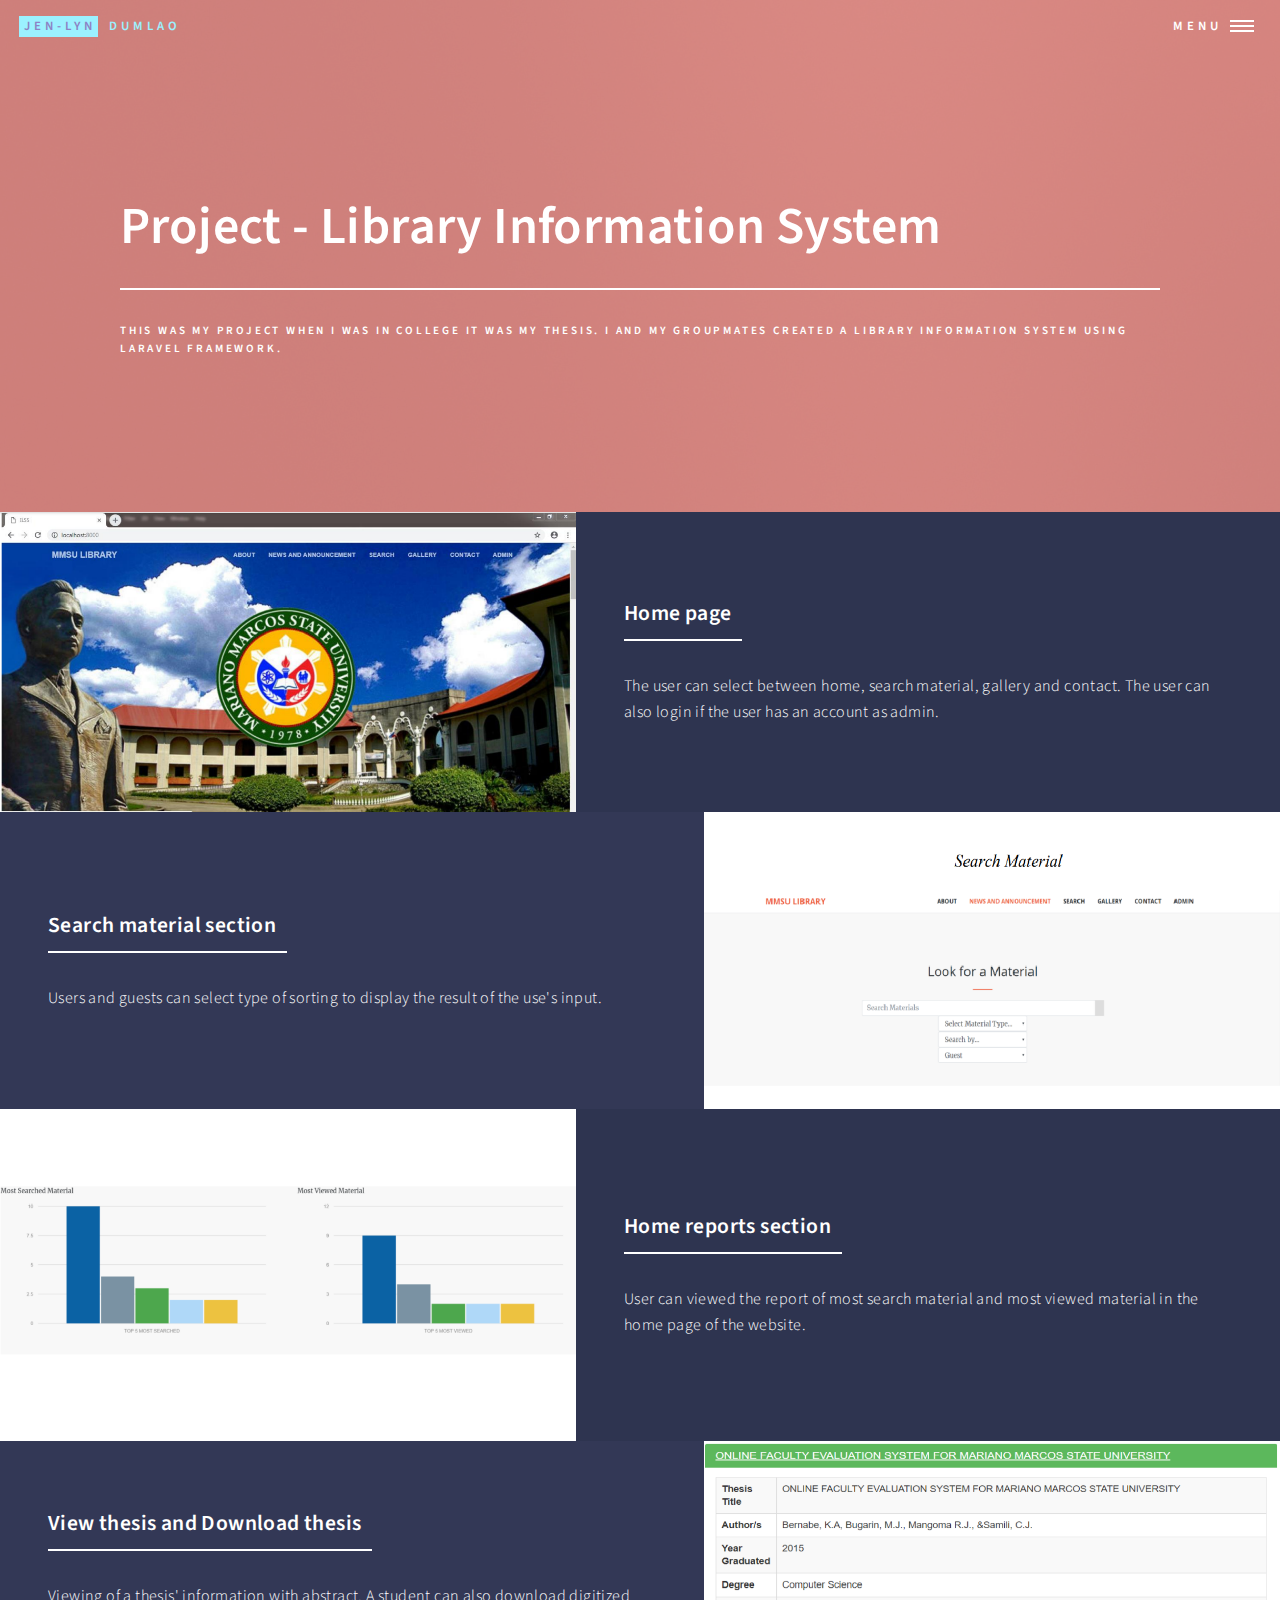
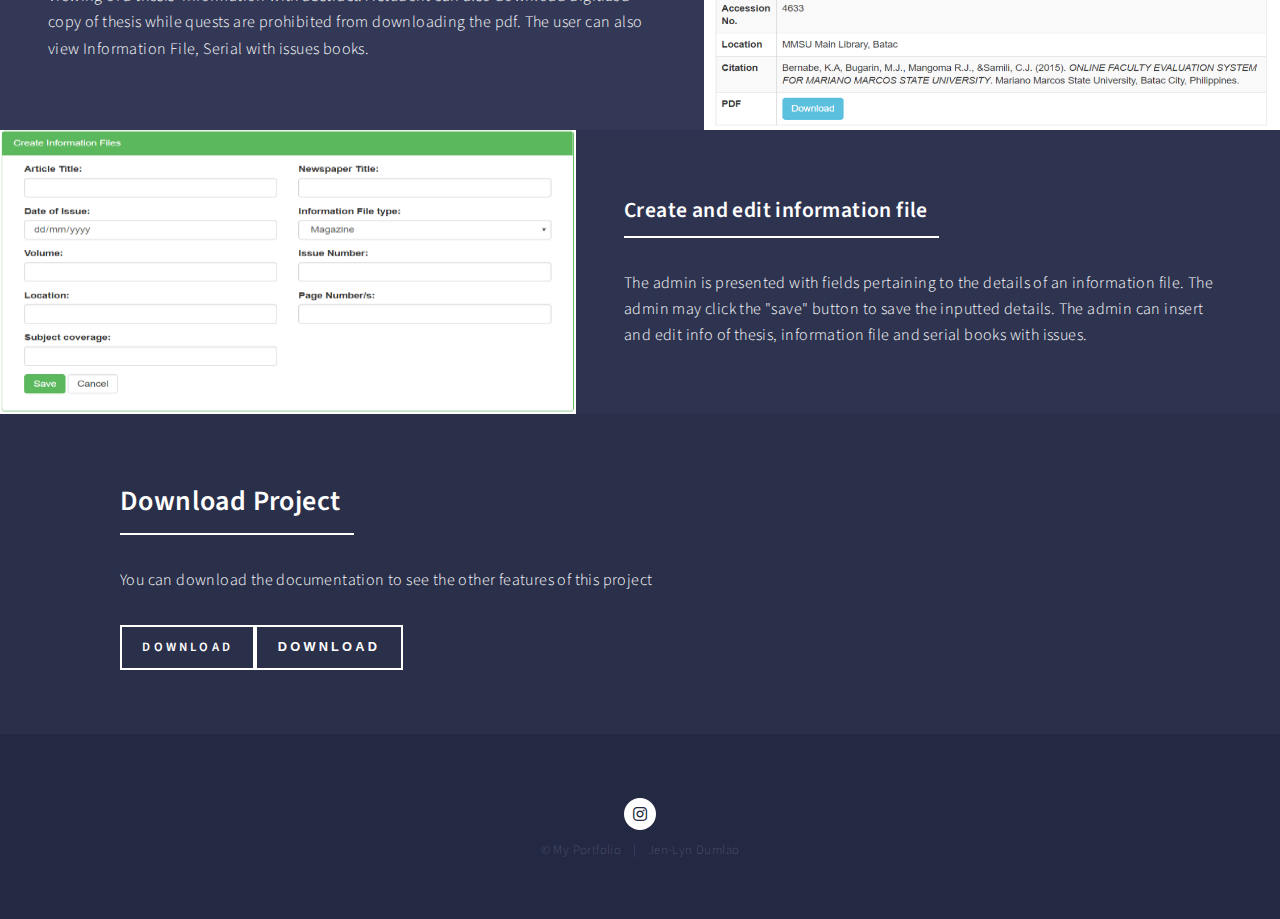
==== projects.html @ 21113338 "Add files via upload" ====
<!DOCTYPE HTML>
<!--
	Forty by HTML5 UP
	html5up.net | @ajlkn
	Free for personal and commercial use under the CCA 3.0 license (html5up.net/license)
-->
<html>
	<head>
		<title>PROJECTS</title>
		<meta charset="utf-8" />
		<meta name="viewport" content="width=device-width, initial-scale=1, user-scalable=no" />
		<link rel="stylesheet" href="assets/css/main.css" />
		<noscript><link rel="stylesheet" href="assets/css/noscript.css" /></noscript>
	</head>
	<body class="is-preload">

		<!-- Wrapper -->
			<div id="wrapper">

				<!-- Header -->
				<!-- Note: The "styleN" class below should match that of the banner element. -->
					<header id="header" class="alt style2">
						<a href="index.html" class="logo"><strong>JEN-LYN</strong> <span>DUMLAO</span></a>
						<nav>
							<a href="#menu">Menu</a>
						</nav>
					</header>

				<!-- Menu -->
				<nav id="menu">
					<ul class="links">
						<li><a href="index.html">Home</a></li>
						<li><a href="projects.html">Projects</a></li>
						<li><a href="graphic.html">Graphic Designs</a></li>
					</ul>
				</nav>

				<!-- Banner -->
				<!-- Note: The "styleN" class below should match that of the header element. -->
					<section id="banner" class="style3">
						<div class="inner">
							<span class="image">
								<img src="images/pic07.jpg" alt="" />
							</span>
							<header class="major">
								<h1>Project - Library Information System</h1>
							</header>
							<div class="content">
								<p>This was my project when I was in college it was my thesis. I and my groupmates created a Library Information system using Laravel Framework.</p>
							</div>
						</div>
					</section>

				<!-- Main -->
					<div id="main">
						<!-- Two -->
							<section id="two" class="spotlights">
								<section>
									<a href="" class="image">
										<img src="images/Screenshot_146.png" alt="" data-position="center center" />
									</a>
									<div class="content">
										<div class="inner">
											<header class="major">
												<h3>Home page</h3>
											</header>
											<p>The user can select between home, search material, gallery and contact. The user can also login if the user has an account as admin.</p>
										</div>
									</div>
								</section>
								<section>
									<a href="" class="image">
										<img src="images/Screenshot_147.png" alt="" data-position="top center" />
									</a>
									<div class="content">
										<div class="inner">
											<header class="major">
												<h3>Search material section</h3>
											</header>
											<p>Users and guests can select type of sorting to display the result of the use's input.</p>
										</div>
									</div>
								</section>
								<section>
									<div href="" class="image">
										<img src="images/Screenshot_148.png" alt="" data-position="25% 25%" />
									</div>
									<div class="content">
										<div class="inner">
											<header class="major">
												<h3>Home reports section</h3>
											</header>
											<p>User can viewed the report of most search material and most viewed material in the home page of the website.</p>
										</div>
									</div>
								</section>
								<section>
									<a href="" class="image">
										<img src="images/Screenshot_150.png" alt="" data-position="top center" />
									</a>
									<div class="content">
										<div class="inner">
											<header class="major">
												<h3>View thesis and Download thesis</h3>
											</header>
											<p>Viewing of a thesis' information with abstract. A student can also download digitized copy of thesis while quests are prohibited from downloading the pdf. The user can also view Information File, Serial with issues books.</p>
										</div>
									</div>
								</section>
								<section>
									<div href="" class="image">
										<img src="images/Screenshot_167.png" alt="" data-position="25% 25%" />
									</div>
									<div class="content">
										<div class="inner">
											<header class="major">
												<h3>Create and edit information file</h3>
											</header>
											<p>The admin is presented with fields pertaining to the details of an information file. The admin may click the "save" button to save the inputted details. The admin can insert and edit info of thesis, information file and serial books with issues.</p>
										</div>
									</div>
								</section>
							</section>

						<!-- Three -->
							<section id="three">
								<div class="inner">
									<header class="major">
										<h2>Download Project</h2>
									</header>
									<p>You can download the documentation to see the other features of this project</p>
									<ul class="actions">
										<li><a class="button" onclick="btnclick()">Download</a></li>
										<button onclick="btnclick()">Download</button>
									</ul>
								</div>
							</section>

					</div>

				<!-- Footer -->
				<footer id="footer">
					<div class="inner">
						<ul class="icons">
							<li><a href="#" class="icon brands alt fa-instagram"><span class="label">Instagram</span></a></li>
						</ul>
						<ul class="copyright">
							<li>&copy; My Portfolio</li><li>Jen-Lyn Dumlao</a></li>
						</ul>
					</div>
				</footer>

			</div>

		<!-- Scripts -->
			<script src="assets/js/jquery.min.js"></script>
			<script src="assets/js/jquery.scrolly.min.js"></script>
			<script src="assets/js/jquery.scrollex.min.js"></script>
			<script src="assets/js/browser.min.js"></script>
			<script src="assets/js/breakpoints.min.js"></script>
			<script src="assets/js/util.js"></script>
			<script src="assets/js/main.js"></script>
			<script src="assets/js/slider.js"></script>
			<script src="assets/js/myjsfile.js"></script>
	</body>
</html>
---- assets/css/main.css ----
@import url(fontawesome-all.min.css);
@import url("https://fonts.googleapis.com/css?family=Source+Sans+Pro:300,300italic,600,600italic");

/*
	Forty by HTML5 UP
	html5up.net | @ajlkn
	Free for personal and commercial use under the CCA 3.0 license (html5up.net/license)
*/

html, body, div, span, applet, object,
iframe, h1, h2, h3, h4, h5, h6, p, blockquote,
pre, a, abbr, acronym, address, big, cite,
code, del, dfn, em, img, ins, kbd, q, s, samp,
small, strike, strong, sub, sup, tt, var, b,
u, i, center, dl, dt, dd, ol, ul, li, fieldset,
form, label, legend, table, caption, tbody,
tfoot, thead, tr, th, td, article, aside,
canvas, details, embed, figure, figcaption,
footer, header, hgroup, menu, nav, output, ruby,
section, summary, time, mark, audio, video {
	margin: 0;
	padding: 0;
	border: 0;
	font-size: 100%;
	font: inherit;
	vertical-align: baseline;}

article, aside, details, figcaption, figure,
footer, header, hgroup, menu, nav, section {
	display: block;}

body {
	line-height: 1;
}

ol, ul {
	list-style: none;
}

blockquote, q {
	quotes: none;
}

	blockquote:before, blockquote:after, q:before, q:after {
		content: '';
		content: none;
	}

table {
	border-collapse: collapse;
	border-spacing: 0;
}

body {
	-webkit-text-size-adjust: none;
}

mark {
	background-color: transparent;
	color: inherit;
}

input::-moz-focus-inner {
	border: 0;
	padding: 0;
}

input, select, textarea {
	-moz-appearance: none;
	-webkit-appearance: none;
	-ms-appearance: none;
	appearance: none;
}

/* Basic */

	@-ms-viewport {
		width: device-width;
	}

	body {
		-ms-overflow-style: scrollbar;
	}

	@media screen and (max-width: 480px) {

		html, body {
			min-width: 320px;
		}

	}

	html {
		box-sizing: border-box;
	}

	*, *:before, *:after {
		box-sizing: inherit;
	}

	body {
		background: #242943;
	}

		body.is-preload *, body.is-preload *:before, body.is-preload *:after {
			-moz-animation: none !important;
			-webkit-animation: none !important;
			-ms-animation: none !important;
			animation: none !important;
			-moz-transition: none !important;
			-webkit-transition: none !important;
			-ms-transition: none !important;
			transition: none !important;
		}

/* Type */

	body, input, select, textarea {
		color: #ffffff;
		font-family: "Source Sans Pro", Helvetica, sans-serif;
		font-size: 17pt;
		font-weight: 300;
		letter-spacing: 0.025em;
		line-height: 1.65;
	}

		@media screen and (max-width: 1680px) {

			body, input, select, textarea {
				font-size: 14pt;
			}

		}

		@media screen and (max-width: 1280px) {

			body, input, select, textarea {
				font-size: 12pt;
			}

		}

		@media screen and (max-width: 360px) {

			body, input, select, textarea {
				font-size: 11pt;
			}

		}

	a {
		-moz-transition: color 0.2s ease-in-out, border-bottom-color 0.2s ease-in-out;
		-webkit-transition: color 0.2s ease-in-out, border-bottom-color 0.2s ease-in-out;
		-ms-transition: color 0.2s ease-in-out, border-bottom-color 0.2s ease-in-out;
		transition: color 0.2s ease-in-out, border-bottom-color 0.2s ease-in-out;
		border-bottom: dotted 1px;
		color: inherit;
		text-decoration: none;
	}

		a:hover {
			border-bottom-color: transparent;
			color: #9bf1ff !important;
		}

		a:active {
			color: #53e3fb !important;
		}

	strong, b {
		color: #ffffff;
		font-weight: 600;
	}

	em, i {
		font-style: italic;
	}

	p {
		margin: 0 0 2em 0;
	}

	h1, h2, h3, h4, h5, h6 {
		color: #ffffff;
		font-weight: 600;
		line-height: 1.65;
		margin: 0 0 1em 0;
	}

		h1 a, h2 a, h3 a, h4 a, h5 a, h6 a {
			color: inherit;
			border-bottom: 0;
		}

	h1 {
		font-size: 2.5em;
	}

	h2 {
		font-size: 1.75em;
	}

	h3 {
		font-size: 1.35em;
	}

	h4 {
		font-size: 1.1em;
	}

	h5 {
		font-size: 0.9em;
	}

	h6 {
		font-size: 0.7em;
	}

	@media screen and (max-width: 736px) {

		h1 {
			font-size: 2em;
		}

		h2 {
			font-size: 1.5em;
		}

		h3 {
			font-size: 1.25em;
		}

	}

	sub {
		font-size: 0.8em;
		position: relative;
		top: 0.5em;
	}

	sup {
		font-size: 0.8em;
		position: relative;
		top: -0.5em;
	}

	blockquote {
		border-left: solid 4px rgba(212, 212, 255, 0.1);
		font-style: italic;
		margin: 0 0 2em 0;
		padding: 0.5em 0 0.5em 2em;
	}

	code {
		background: rgba(212, 212, 255, 0.035);
		font-family: "Courier New", monospace;
		font-size: 0.9em;
		margin: 0 0.25em;
		padding: 0.25em 0.65em;
	}

	pre {
		-webkit-overflow-scrolling: touch;
		font-family: "Courier New", monospace;
		font-size: 0.9em;
		margin: 0 0 2em 0;
	}

		pre code {
			display: block;
			line-height: 1.75;
			padding: 1em 1.5em;
			overflow-x: auto;
		}

	hr {
		border: 0;
		border-bottom: solid 1px rgba(212, 212, 255, 0.1);
		margin: 2em 0;
	}

		hr.major {
			margin: 3em 0;
		}

	.align-left {
		text-align: left;
	}

	.align-center {
		text-align: center;
	}

	.align-right {
		text-align: right;
	}

/* Row */

	.row {
		display: flex;
		flex-wrap: wrap;
		box-sizing: border-box;
		align-items: stretch;
	}

		.row > * {
			box-sizing: border-box;
		}

		.row.gtr-uniform > * > :last-child {
			margin-bottom: 0;
		}

		.row.aln-left {
			justify-content: flex-start;
		}

		.row.aln-center {
			justify-content: center;
		}

		.row.aln-right {
			justify-content: flex-end;
		}

		.row.aln-top {
			align-items: flex-start;
		}

		.row.aln-middle {
			align-items: center;
		}

		.row.aln-bottom {
			align-items: flex-end;
		}

		.row > .imp {
			order: -1;
		}

		.row > .col-1 {
			width: 8.33333%;
		}

		.row > .off-1 {
			margin-left: 8.33333%;
		}

		.row > .col-2 {
			width: 16.66667%;
		}

		.row > .off-2 {
			margin-left: 16.66667%;
		}

		.row > .col-3 {
			width: 25%;
		}

		.row > .off-3 {
			margin-left: 25%;
		}

		.row > .col-4 {
			width: 33.33333%;
		}

		.row > .off-4 {
			margin-left: 33.33333%;
		}

		.row > .col-5 {
			width: 41.66667%;
		}

		.row > .off-5 {
			margin-left: 41.66667%;
		}

		.row > .col-6 {
			width: 50%;
		}

		.row > .off-6 {
			margin-left: 50%;
		}

		.row > .col-7 {
			width: 58.33333%;
		}

		.row > .off-7 {
			margin-left: 58.33333%;
		}

		.row > .col-8 {
			width: 66.66667%;
		}

		.row > .off-8 {
			margin-left: 66.66667%;
		}

		.row > .col-9 {
			width: 75%;
		}

		.row > .off-9 {
			margin-left: 75%;
		}

		.row > .col-10 {
			width: 83.33333%;
		}

		.row > .off-10 {
			margin-left: 83.33333%;
		}

		.row > .col-11 {
			width: 91.66667%;
		}

		.row > .off-11 {
			margin-left: 91.66667%;
		}

		.row > .col-12 {
			width: 100%;
		}

		.row > .off-12 {
			margin-left: 100%;
		}

		.row.gtr-0 {
			margin-top: 0;
			margin-left: 0em;
		}

			.row.gtr-0 > * {
				padding: 0 0 0 0em;
			}

			.row.gtr-0.gtr-uniform {
				margin-top: 0em;
			}

				.row.gtr-0.gtr-uniform > * {
					padding-top: 0em;
				}

		.row.gtr-25 {
			margin-top: 0;
			margin-left: -0.5em;
		}

			.row.gtr-25 > * {
				padding: 0 0 0 0.5em;
			}

			.row.gtr-25.gtr-uniform {
				margin-top: -0.5em;
			}

				.row.gtr-25.gtr-uniform > * {
					padding-top: 0.5em;
				}

		.row.gtr-50 {
			margin-top: 0;
			margin-left: -1em;
		}

			.row.gtr-50 > * {
				padding: 0 0 0 1em;
			}

			.row.gtr-50.gtr-uniform {
				margin-top: -1em;
			}

				.row.gtr-50.gtr-uniform > * {
					padding-top: 1em;
				}

		.row {
			margin-top: 0;
			margin-left: -2em;
		}

			.row > * {
				padding: 0 0 0 2em;
			}

			.row.gtr-uniform {
				margin-top: -2em;
			}

				.row.gtr-uniform > * {
					padding-top: 2em;
				}

		.row.gtr-150 {
			margin-top: 0;
			margin-left: -3em;
		}

			.row.gtr-150 > * {
				padding: 0 0 0 3em;
			}

			.row.gtr-150.gtr-uniform {
				margin-top: -3em;
			}

				.row.gtr-150.gtr-uniform > * {
					padding-top: 3em;
				}

		.row.gtr-200 {
			margin-top: 0;
			margin-left: -4em;
		}

			.row.gtr-200 > * {
				padding: 0 0 0 4em;
			}

			.row.gtr-200.gtr-uniform {
				margin-top: -4em;
			}

				.row.gtr-200.gtr-uniform > * {
					padding-top: 4em;
				}

		@media screen and (max-width: 1680px) {

			.row {
				display: flex;
				flex-wrap: wrap;
				box-sizing: border-box;
				align-items: stretch;
			}

				.row > * {
					box-sizing: border-box;
				}

				.row.gtr-uniform > * > :last-child {
					margin-bottom: 0;
				}

				.row.aln-left {
					justify-content: flex-start;
				}

				.row.aln-center {
					justify-content: center;
				}

				.row.aln-right {
					justify-content: flex-end;
				}

				.row.aln-top {
					align-items: flex-start;
				}

				.row.aln-middle {
					align-items: center;
				}

				.row.aln-bottom {
					align-items: flex-end;
				}

				.row > .imp-xlarge {
					order: -1;
				}

				.row > .col-1-xlarge {
					width: 8.33333%;
				}

				.row > .off-1-xlarge {
					margin-left: 8.33333%;
				}

				.row > .col-2-xlarge {
					width: 16.66667%;
				}

				.row > .off-2-xlarge {
					margin-left: 16.66667%;
				}

				.row > .col-3-xlarge {
					width: 25%;
				}

				.row > .off-3-xlarge {
					margin-left: 25%;
				}

				.row > .col-4-xlarge {
					width: 33.33333%;
				}

				.row > .off-4-xlarge {
					margin-left: 33.33333%;
				}

				.row > .col-5-xlarge {
					width: 41.66667%;
				}

				.row > .off-5-xlarge {
					margin-left: 41.66667%;
				}

				.row > .col-6-xlarge {
					width: 50%;
				}

				.row > .off-6-xlarge {
					margin-left: 50%;
				}

				.row > .col-7-xlarge {
					width: 58.33333%;
				}

				.row > .off-7-xlarge {
					margin-left: 58.33333%;
				}

				.row > .col-8-xlarge {
					width: 66.66667%;
				}

				.row > .off-8-xlarge {
					margin-left: 66.66667%;
				}

				.row > .col-9-xlarge {
					width: 75%;
				}

				.row > .off-9-xlarge {
					margin-left: 75%;
				}

				.row > .col-10-xlarge {
					width: 83.33333%;
				}

				.row > .off-10-xlarge {
					margin-left: 83.33333%;
				}

				.row > .col-11-xlarge {
					width: 91.66667%;
				}

				.row > .off-11-xlarge {
					margin-left: 91.66667%;
				}

				.row > .col-12-xlarge {
					width: 100%;
				}

				.row > .off-12-xlarge {
					margin-left: 100%;
				}

				.row.gtr-0 {
					margin-top: 0;
					margin-left: 0em;
				}

					.row.gtr-0 > * {
						padding: 0 0 0 0em;
					}

					.row.gtr-0.gtr-uniform {
						margin-top: 0em;
					}

						.row.gtr-0.gtr-uniform > * {
							padding-top: 0em;
						}

				.row.gtr-25 {
					margin-top: 0;
					margin-left: -0.5em;
				}

					.row.gtr-25 > * {
						padding: 0 0 0 0.5em;
					}

					.row.gtr-25.gtr-uniform {
						margin-top: -0.5em;
					}

						.row.gtr-25.gtr-uniform > * {
							padding-top: 0.5em;
						}

				.row.gtr-50 {
					margin-top: 0;
					margin-left: -1em;
				}

					.row.gtr-50 > * {
						padding: 0 0 0 1em;
					}

					.row.gtr-50.gtr-uniform {
						margin-top: -1em;
					}

						.row.gtr-50.gtr-uniform > * {
							padding-top: 1em;
						}

				.row {
					margin-top: 0;
					margin-left: -2em;
				}

					.row > * {
						padding: 0 0 0 2em;
					}

					.row.gtr-uniform {
						margin-top: -2em;
					}

						.row.gtr-uniform > * {
							padding-top: 2em;
						}

				.row.gtr-150 {
					margin-top: 0;
					margin-left: -3em;
				}

					.row.gtr-150 > * {
						padding: 0 0 0 3em;
					}

					.row.gtr-150.gtr-uniform {
						margin-top: -3em;
					}

						.row.gtr-150.gtr-uniform > * {
							padding-top: 3em;
						}

				.row.gtr-200 {
					margin-top: 0;
					margin-left: -4em;
				}

					.row.gtr-200 > * {
						padding: 0 0 0 4em;
					}

					.row.gtr-200.gtr-uniform {
						margin-top: -4em;
					}

						.row.gtr-200.gtr-uniform > * {
							padding-top: 4em;
						}

		}

		@media screen and (max-width: 1280px) {

			.row {
				display: flex;
				flex-wrap: wrap;
				box-sizing: border-box;
				align-items: stretch;
			}

				.row > * {
					box-sizing: border-box;
				}

				.row.gtr-uniform > * > :last-child {
					margin-bottom: 0;
				}

				.row.aln-left {
					justify-content: flex-start;
				}

				.row.aln-center {
					justify-content: center;
				}

				.row.aln-right {
					justify-content: flex-end;
				}

				.row.aln-top {
					align-items: flex-start;
				}

				.row.aln-middle {
					align-items: center;
				}

				.row.aln-bottom {
					align-items: flex-end;
				}

				.row > .imp-large {
					order: -1;
				}

				.row > .col-1-large {
					width: 8.33333%;
				}

				.row > .off-1-large {
					margin-left: 8.33333%;
				}

				.row > .col-2-large {
					width: 16.66667%;
				}

				.row > .off-2-large {
					margin-left: 16.66667%;
				}

				.row > .col-3-large {
					width: 25%;
				}

				.row > .off-3-large {
					margin-left: 25%;
				}

				.row > .col-4-large {
					width: 33.33333%;
				}

				.row > .off-4-large {
					margin-left: 33.33333%;
				}

				.row > .col-5-large {
					width: 41.66667%;
				}

				.row > .off-5-large {
					margin-left: 41.66667%;
				}

				.row > .col-6-large {
					width: 50%;
				}

				.row > .off-6-large {
					margin-left: 50%;
				}

				.row > .col-7-large {
					width: 58.33333%;
				}

				.row > .off-7-large {
					margin-left: 58.33333%;
				}

				.row > .col-8-large {
					width: 66.66667%;
				}

				.row > .off-8-large {
					margin-left: 66.66667%;
				}

				.row > .col-9-large {
					width: 75%;
				}

				.row > .off-9-large {
					margin-left: 75%;
				}

				.row > .col-10-large {
					width: 83.33333%;
				}

				.row > .off-10-large {
					margin-left: 83.33333%;
				}

				.row > .col-11-large {
					width: 91.66667%;
				}

				.row > .off-11-large {
					margin-left: 91.66667%;
				}

				.row > .col-12-large {
					width: 100%;
				}

				.row > .off-12-large {
					margin-left: 100%;
				}

				.row.gtr-0 {
					margin-top: 0;
					margin-left: 0em;
				}

					.row.gtr-0 > * {
						padding: 0 0 0 0em;
					}

					.row.gtr-0.gtr-uniform {
						margin-top: 0em;
					}

						.row.gtr-0.gtr-uniform > * {
							padding-top: 0em;
						}

				.row.gtr-25 {
					margin-top: 0;
					margin-left: -0.375em;
				}

					.row.gtr-25 > * {
						padding: 0 0 0 0.375em;
					}

					.row.gtr-25.gtr-uniform {
						margin-top: -0.375em;
					}

						.row.gtr-25.gtr-uniform > * {
							padding-top: 0.375em;
						}

				.row.gtr-50 {
					margin-top: 0;
					margin-left: -0.75em;
				}

					.row.gtr-50 > * {
						padding: 0 0 0 0.75em;
					}

					.row.gtr-50.gtr-uniform {
						margin-top: -0.75em;
					}

						.row.gtr-50.gtr-uniform > * {
							padding-top: 0.75em;
						}

				.row {
					margin-top: 0;
					margin-left: -1.5em;
				}

					.row > * {
						padding: 0 0 0 1.5em;
					}

					.row.gtr-uniform {
						margin-top: -1.5em;
					}

						.row.gtr-uniform > * {
							padding-top: 1.5em;
						}

				.row.gtr-150 {
					margin-top: 0;
					margin-left: -2.25em;
				}

					.row.gtr-150 > * {
						padding: 0 0 0 2.25em;
					}

					.row.gtr-150.gtr-uniform {
						margin-top: -2.25em;
					}

						.row.gtr-150.gtr-uniform > * {
							padding-top: 2.25em;
						}

				.row.gtr-200 {
					margin-top: 0;
					margin-left: -3em;
				}

					.row.gtr-200 > * {
						padding: 0 0 0 3em;
					}

					.row.gtr-200.gtr-uniform {
						margin-top: -3em;
					}

						.row.gtr-200.gtr-uniform > * {
							padding-top: 3em;
						}

		}

		@media screen and (max-width: 980px) {

			.row {
				display: flex;
				flex-wrap: wrap;
				box-sizing: border-box;
				align-items: stretch;
			}

				.row > * {
					box-sizing: border-box;
				}

				.row.gtr-uniform > * > :last-child {
					margin-bottom: 0;
				}

				.row.aln-left {
					justify-content: flex-start;
				}

				.row.aln-center {
					justify-content: center;
				}

				.row.aln-right {
					justify-content: flex-end;
				}

				.row.aln-top {
					align-items: flex-start;
				}

				.row.aln-middle {
					align-items: center;
				}

				.row.aln-bottom {
					align-items: flex-end;
				}

				.row > .imp-medium {
					order: -1;
				}

				.row > .col-1-medium {
					width: 8.33333%;
				}

				.row > .off-1-medium {
					margin-left: 8.33333%;
				}

				.row > .col-2-medium {
					width: 16.66667%;
				}

				.row > .off-2-medium {
					margin-left: 16.66667%;
				}

				.row > .col-3-medium {
					width: 25%;
				}

				.row > .off-3-medium {
					margin-left: 25%;
				}

				.row > .col-4-medium {
					width: 33.33333%;
				}

				.row > .off-4-medium {
					margin-left: 33.33333%;
				}

				.row > .col-5-medium {
					width: 41.66667%;
				}

				.row > .off-5-medium {
					margin-left: 41.66667%;
				}

				.row > .col-6-medium {
					width: 50%;
				}

				.row > .off-6-medium {
					margin-left: 50%;
				}

				.row > .col-7-medium {
					width: 58.33333%;
				}

				.row > .off-7-medium {
					margin-left: 58.33333%;
				}

				.row > .col-8-medium {
					width: 66.66667%;
				}

				.row > .off-8-medium {
					margin-left: 66.66667%;
				}

				.row > .col-9-medium {
					width: 75%;
				}

				.row > .off-9-medium {
					margin-left: 75%;
				}

				.row > .col-10-medium {
					width: 83.33333%;
				}

				.row > .off-10-medium {
					margin-left: 83.33333%;
				}

				.row > .col-11-medium {
					width: 91.66667%;
				}

				.row > .off-11-medium {
					margin-left: 91.66667%;
				}

				.row > .col-12-medium {
					width: 100%;
				}

				.row > .off-12-medium {
					margin-left: 100%;
				}

				.row.gtr-0 {
					margin-top: 0;
					margin-left: 0em;
				}

					.row.gtr-0 > * {
						padding: 0 0 0 0em;
					}

					.row.gtr-0.gtr-uniform {
						margin-top: 0em;
					}

						.row.gtr-0.gtr-uniform > * {
							padding-top: 0em;
						}

				.row.gtr-25 {
					margin-top: 0;
					margin-left: -0.375em;
				}

					.row.gtr-25 > * {
						padding: 0 0 0 0.375em;
					}

					.row.gtr-25.gtr-uniform {
						margin-top: -0.375em;
					}

						.row.gtr-25.gtr-uniform > * {
							padding-top: 0.375em;
						}

				.row.gtr-50 {
					margin-top: 0;
					margin-left: -0.75em;
				}

					.row.gtr-50 > * {
						padding: 0 0 0 0.75em;
					}

					.row.gtr-50.gtr-uniform {
						margin-top: -0.75em;
					}

						.row.gtr-50.gtr-uniform > * {
							padding-top: 0.75em;
						}

				.row {
					margin-top: 0;
					margin-left: -1.5em;
				}

					.row > * {
						padding: 0 0 0 1.5em;
					}

					.row.gtr-uniform {
						margin-top: -1.5em;
					}

						.row.gtr-uniform > * {
							padding-top: 1.5em;
						}

				.row.gtr-150 {
					margin-top: 0;
					margin-left: -2.25em;
				}

					.row.gtr-150 > * {
						padding: 0 0 0 2.25em;
					}

					.row.gtr-150.gtr-uniform {
						margin-top: -2.25em;
					}

						.row.gtr-150.gtr-uniform > * {
							padding-top: 2.25em;
						}

				.row.gtr-200 {
					margin-top: 0;
					margin-left: -3em;
				}

					.row.gtr-200 > * {
						padding: 0 0 0 3em;
					}

					.row.gtr-200.gtr-uniform {
						margin-top: -3em;
					}

						.row.gtr-200.gtr-uniform > * {
							padding-top: 3em;
						}

		}

		@media screen and (max-width: 736px) {

			.row {
				display: flex;
				flex-wrap: wrap;
				box-sizing: border-box;
				align-items: stretch;
			}

				.row > * {
					box-sizing: border-box;
				}

				.row.gtr-uniform > * > :last-child {
					margin-bottom: 0;
				}

				.row.aln-left {
					justify-content: flex-start;
				}

				.row.aln-center {
					justify-content: center;
				}

				.row.aln-right {
					justify-content: flex-end;
				}

				.row.aln-top {
					align-items: flex-start;
				}

				.row.aln-middle {
					align-items: center;
				}

				.row.aln-bottom {
					align-items: flex-end;
				}

				.row > .imp-small {
					order: -1;
				}

				.row > .col-1-small {
					width: 8.33333%;
				}

				.row > .off-1-small {
					margin-left: 8.33333%;
				}

				.row > .col-2-small {
					width: 16.66667%;
				}

				.row > .off-2-small {
					margin-left: 16.66667%;
				}

				.row > .col-3-small {
					width: 25%;
				}

				.row > .off-3-small {
					margin-left: 25%;
				}

				.row > .col-4-small {
					width: 33.33333%;
				}

				.row > .off-4-small {
					margin-left: 33.33333%;
				}

				.row > .col-5-small {
					width: 41.66667%;
				}

				.row > .off-5-small {
					margin-left: 41.66667%;
				}

				.row > .col-6-small {
					width: 50%;
				}

				.row > .off-6-small {
					margin-left: 50%;
				}

				.row > .col-7-small {
					width: 58.33333%;
				}

				.row > .off-7-small {
					margin-left: 58.33333%;
				}

				.row > .col-8-small {
					width: 66.66667%;
				}

				.row > .off-8-small {
					margin-left: 66.66667%;
				}

				.row > .col-9-small {
					width: 75%;
				}

				.row > .off-9-small {
					margin-left: 75%;
				}

				.row > .col-10-small {
					width: 83.33333%;
				}

				.row > .off-10-small {
					margin-left: 83.33333%;
				}

				.row > .col-11-small {
					width: 91.66667%;
				}

				.row > .off-11-small {
					margin-left: 91.66667%;
				}

				.row > .col-12-small {
					width: 100%;
				}

				.row > .off-12-small {
					margin-left: 100%;
				}

				.row.gtr-0 {
					margin-top: 0;
					margin-left: 0em;
				}

					.row.gtr-0 > * {
						padding: 0 0 0 0em;
					}

					.row.gtr-0.gtr-uniform {
						margin-top: 0em;
					}

						.row.gtr-0.gtr-uniform > * {
							padding-top: 0em;
						}

				.row.gtr-25 {
					margin-top: 0;
					margin-left: -0.3125em;
				}

					.row.gtr-25 > * {
						padding: 0 0 0 0.3125em;
					}

					.row.gtr-25.gtr-uniform {
						margin-top: -0.3125em;
					}

						.row.gtr-25.gtr-uniform > * {
							padding-top: 0.3125em;
						}

				.row.gtr-50 {
					margin-top: 0;
					margin-left: -0.625em;
				}

					.row.gtr-50 > * {
						padding: 0 0 0 0.625em;
					}

					.row.gtr-50.gtr-uniform {
						margin-top: -0.625em;
					}

						.row.gtr-50.gtr-uniform > * {
							padding-top: 0.625em;
						}

				.row {
					margin-top: 0;
					margin-left: -1.25em;
				}

					.row > * {
						padding: 0 0 0 1.25em;
					}

					.row.gtr-uniform {
						margin-top: -1.25em;
					}

						.row.gtr-uniform > * {
							padding-top: 1.25em;
						}

				.row.gtr-150 {
					margin-top: 0;
					margin-left: -1.875em;
				}

					.row.gtr-150 > * {
						padding: 0 0 0 1.875em;
					}

					.row.gtr-150.gtr-uniform {
						margin-top: -1.875em;
					}

						.row.gtr-150.gtr-uniform > * {
							padding-top: 1.875em;
						}

				.row.gtr-200 {
					margin-top: 0;
					margin-left: -2.5em;
				}

					.row.gtr-200 > * {
						padding: 0 0 0 2.5em;
					}

					.row.gtr-200.gtr-uniform {
						margin-top: -2.5em;
					}

						.row.gtr-200.gtr-uniform > * {
							padding-top: 2.5em;
						}

		}

		@media screen and (max-width: 480px) {

			.row {
				display: flex;
				flex-wrap: wrap;
				box-sizing: border-box;
				align-items: stretch;
			}

				.row > * {
					box-sizing: border-box;
				}

				.row.gtr-uniform > * > :last-child {
					margin-bottom: 0;
				}

				.row.aln-left {
					justify-content: flex-start;
				}

				.row.aln-center {
					justify-content: center;
				}

				.row.aln-right {
					justify-content: flex-end;
				}

				.row.aln-top {
					align-items: flex-start;
				}

				.row.aln-middle {
					align-items: center;
				}

				.row.aln-bottom {
					align-items: flex-end;
				}

				.row > .imp-xsmall {
					order: -1;
				}

				.row > .col-1-xsmall {
					width: 8.33333%;
				}

				.row > .off-1-xsmall {
					margin-left: 8.33333%;
				}

				.row > .col-2-xsmall {
					width: 16.66667%;
				}

				.row > .off-2-xsmall {
					margin-left: 16.66667%;
				}

				.row > .col-3-xsmall {
					width: 25%;
				}

				.row > .off-3-xsmall {
					margin-left: 25%;
				}

				.row > .col-4-xsmall {
					width: 33.33333%;
				}

				.row > .off-4-xsmall {
					margin-left: 33.33333%;
				}

				.row > .col-5-xsmall {
					width: 41.66667%;
				}

				.row > .off-5-xsmall {
					margin-left: 41.66667%;
				}

				.row > .col-6-xsmall {
					width: 50%;
				}

				.row > .off-6-xsmall {
					margin-left: 50%;
				}

				.row > .col-7-xsmall {
					width: 58.33333%;
				}

				.row > .off-7-xsmall {
					margin-left: 58.33333%;
				}

				.row > .col-8-xsmall {
					width: 66.66667%;
				}

				.row > .off-8-xsmall {
					margin-left: 66.66667%;
				}

				.row > .col-9-xsmall {
					width: 75%;
				}

				.row > .off-9-xsmall {
					margin-left: 75%;
				}

				.row > .col-10-xsmall {
					width: 83.33333%;
				}

				.row > .off-10-xsmall {
					margin-left: 83.33333%;
				}

				.row > .col-11-xsmall {
					width: 91.66667%;
				}

				.row > .off-11-xsmall {
					margin-left: 91.66667%;
				}

				.row > .col-12-xsmall {
					width: 100%;
				}

				.row > .off-12-xsmall {
					margin-left: 100%;
				}

				.row.gtr-0 {
					margin-top: 0;
					margin-left: 0em;
				}

					.row.gtr-0 > * {
						padding: 0 0 0 0em;
					}

					.row.gtr-0.gtr-uniform {
						margin-top: 0em;
					}

						.row.gtr-0.gtr-uniform > * {
							padding-top: 0em;
						}

				.row.gtr-25 {
					margin-top: 0;
					margin-left: -0.3125em;
				}

					.row.gtr-25 > * {
						padding: 0 0 0 0.3125em;
					}

					.row.gtr-25.gtr-uniform {
						margin-top: -0.3125em;
					}

						.row.gtr-25.gtr-uniform > * {
							padding-top: 0.3125em;
						}

				.row.gtr-50 {
					margin-top: 0;
					margin-left: -0.625em;
				}

					.row.gtr-50 > * {
						padding: 0 0 0 0.625em;
					}

					.row.gtr-50.gtr-uniform {
						margin-top: -0.625em;
					}

						.row.gtr-50.gtr-uniform > * {
							padding-top: 0.625em;
						}

				.row {
					margin-top: 0;
					margin-left: -1.25em;
				}

					.row > * {
						padding: 0 0 0 1.25em;
					}

					.row.gtr-uniform {
						margin-top: -1.25em;
					}

						.row.gtr-uniform > * {
							padding-top: 1.25em;
						}

				.row.gtr-150 {
					margin-top: 0;
					margin-left: -1.875em;
				}

					.row.gtr-150 > * {
						padding: 0 0 0 1.875em;
					}

					.row.gtr-150.gtr-uniform {
						margin-top: -1.875em;
					}

						.row.gtr-150.gtr-uniform > * {
							padding-top: 1.875em;
						}

				.row.gtr-200 {
					margin-top: 0;
					margin-left: -2.5em;
				}

					.row.gtr-200 > * {
						padding: 0 0 0 2.5em;
					}

					.row.gtr-200.gtr-uniform {
						margin-top: -2.5em;
					}

						.row.gtr-200.gtr-uniform > * {
							padding-top: 2.5em;
						}

		}

/* Section/Article */

	section.special, article.special {
		text-align: center;
	}

	header.major {
		width: -moz-max-content;
		width: -webkit-max-content;
		width: -ms-max-content;
		width: max-content;
		margin-bottom: 2em;
	}

		header.major > :first-child {
			margin-bottom: 0;
			width: calc(100% + 0.5em);
		}

			header.major > :first-child:after {
				content: '';
				background-color: #ffffff;
				display: block;
				height: 2px;
				margin: 0.325em 0 0.5em 0;
				width: 100%;
			}

		header.major > p {
			font-size: 0.7em;
			font-weight: 600;
			letter-spacing: 0.25em;
			margin-bottom: 0;
			text-transform: uppercase;
		}

		body.is-ie header.major > :first-child:after {
			max-width: 9em;
		}

		body.is-ie header.major > h1:after {
			max-width: 100% !important;
		}

	@media screen and (max-width: 736px) {

		header.major > p br {
			display: none;
		}

	}

/* Form */

	form {
		margin: 0 0 2em 0;
	}

		form > :last-child {
			margin-bottom: 0;
		}

		form > .fields {
			display: -moz-flex;
			display: -webkit-flex;
			display: -ms-flex;
			display: flex;
			-moz-flex-wrap: wrap;
			-webkit-flex-wrap: wrap;
			-ms-flex-wrap: wrap;
			flex-wrap: wrap;
			width: calc(100% + 3em);
			margin: -1.5em 0 2em -1.5em;
		}

			form > .fields > .field {
				-moz-flex-grow: 0;
				-webkit-flex-grow: 0;
				-ms-flex-grow: 0;
				flex-grow: 0;
				-moz-flex-shrink: 0;
				-webkit-flex-shrink: 0;
				-ms-flex-shrink: 0;
				flex-shrink: 0;
				padding: 1.5em 0 0 1.5em;
				width: calc(100% - 1.5em);
			}

				form > .fields > .field.half {
					width: calc(50% - 0.75em);
				}

				form > .fields > .field.third {
					width: calc(100%/3 - 0.5em);
				}

				form > .fields > .field.quarter {
					width: calc(25% - 0.375em);
				}

		@media screen and (max-width: 480px) {

			form > .fields {
				width: calc(100% + 3em);
				margin: -1.5em 0 2em -1.5em;
			}

				form > .fields > .field {
					padding: 1.5em 0 0 1.5em;
					width: calc(100% - 1.5em);
				}

					form > .fields > .field.half {
						width: calc(100% - 1.5em);
					}

					form > .fields > .field.third {
						width: calc(100% - 1.5em);
					}

					form > .fields > .field.quarter {
						width: calc(100% - 1.5em);
					}

		}

	label {
		color: #ffffff;
		display: block;
		font-size: 0.8em;
		font-weight: 600;
		letter-spacing: 0.25em;
		margin: 0 0 1em 0;
		text-transform: uppercase;
	}

	input[type="text"],
	input[type="password"],
	input[type="email"],
	input[type="tel"],
	input[type="search"],
	input[type="url"],
	select,
	textarea {
		-moz-appearance: none;
		-webkit-appearance: none;
		-ms-appearance: none;
		appearance: none;
		background: rgba(212, 212, 255, 0.035);
		border: none;
		border-radius: 0;
		color: inherit;
		display: block;
		outline: 0;
		padding: 0 1em;
		text-decoration: none;
		width: 100%;
	}

		input[type="text"]:invalid,
		input[type="password"]:invalid,
		input[type="email"]:invalid,
		input[type="tel"]:invalid,
		input[type="search"]:invalid,
		input[type="url"]:invalid,
		select:invalid,
		textarea:invalid {
			box-shadow: none;
		}

		input[type="text"]:focus,
		input[type="password"]:focus,
		input[type="email"]:focus,
		input[type="tel"]:focus,
		input[type="search"]:focus,
		input[type="url"]:focus,
		select:focus,
		textarea:focus {
			border-color: #9bf1ff;
			box-shadow: 0 0 0 2px #9bf1ff;
		}

	select {
		background-image: url("data:image/svg+xml;charset=utf8,%3Csvg xmlns='http://www.w3.org/2000/svg' width='40' height='40' preserveAspectRatio='none' viewBox='0 0 40 40'%3E%3Cpath d='M9.4,12.3l10.4,10.4l10.4-10.4c0.2-0.2,0.5-0.4,0.9-0.4c0.3,0,0.6,0.1,0.9,0.4l3.3,3.3c0.2,0.2,0.4,0.5,0.4,0.9 c0,0.4-0.1,0.6-0.4,0.9L20.7,31.9c-0.2,0.2-0.5,0.4-0.9,0.4c-0.3,0-0.6-0.1-0.9-0.4L4.3,17.3c-0.2-0.2-0.4-0.5-0.4-0.9 c0-0.4,0.1-0.6,0.4-0.9l3.3-3.3c0.2-0.2,0.5-0.4,0.9-0.4S9.1,12.1,9.4,12.3z' fill='rgba(212, 212, 255, 0.1)' /%3E%3C/svg%3E");
		background-size: 1.25rem;
		background-repeat: no-repeat;
		background-position: calc(100% - 1rem) center;
		height: 2.75em;
		padding-right: 2.75em;
		text-overflow: ellipsis;
	}

		select option {
			color: #ffffff;
			background: #242943;
		}

		select:focus::-ms-value {
			background-color: transparent;
		}

		select::-ms-expand {
			display: none;
		}

	input[type="text"],
	input[type="password"],
	input[type="email"],
	input[type="tel"],
	input[type="search"],
	input[type="url"],
	select {
		height: 2.75em;
	}

	textarea {
		padding: 0.75em 1em;
	}

	input[type="checkbox"],
	input[type="radio"] {
		-moz-appearance: none;
		-webkit-appearance: none;
		-ms-appearance: none;
		appearance: none;
		display: block;
		float: left;
		margin-right: -2em;
		opacity: 0;
		width: 1em;
		z-index: -1;
	}

		input[type="checkbox"] + label,
		input[type="radio"] + label {
			text-decoration: none;
			color: #ffffff;
			cursor: pointer;
			display: inline-block;
			font-weight: 300;
			padding-left: 2.65em;
			padding-right: 0.75em;
			position: relative;
		}

			input[type="checkbox"] + label:before,
			input[type="radio"] + label:before {
				-moz-osx-font-smoothing: grayscale;
				-webkit-font-smoothing: antialiased;
				display: inline-block;
				font-style: normal;
				font-variant: normal;
				text-rendering: auto;
				line-height: 1;
				text-transform: none !important;
				font-family: 'Font Awesome 5 Free';
				font-weight: 900;
			}

			input[type="checkbox"] + label:before,
			input[type="radio"] + label:before {
				background: rgba(212, 212, 255, 0.035);
				content: '';
				display: inline-block;
				font-size: 0.8em;
				height: 2.0625em;
				left: 0;
				letter-spacing: 0;
				line-height: 2.0625em;
				position: absolute;
				text-align: center;
				top: 0;
				width: 2.0625em;
			}

		input[type="checkbox"]:checked + label:before,
		input[type="radio"]:checked + label:before {
			background: #ffffff;
			border-color: #9bf1ff;
			content: '\f00c';
			color: #242943;
		}

		input[type="checkbox"]:focus + label:before,
		input[type="radio"]:focus + label:before {
			box-shadow: 0 0 0 2px #9bf1ff;
		}

	input[type="radio"] + label:before {
		border-radius: 100%;
	}

	::-webkit-input-placeholder {
		color: rgba(244, 244, 255, 0.2) !important;
		opacity: 1.0;
	}

	:-moz-placeholder {
		color: rgba(244, 244, 255, 0.2) !important;
		opacity: 1.0;
	}

	::-moz-placeholder {
		color: rgba(244, 244, 255, 0.2) !important;
		opacity: 1.0;
	}

	:-ms-input-placeholder {
		color: rgba(244, 244, 255, 0.2) !important;
		opacity: 1.0;
	}

/* Box */

	.box {
		border: solid 1px rgba(212, 212, 255, 0.1);
		margin-bottom: 2em;
		padding: 1.5em;
	}

		.box > :last-child,
		.box > :last-child > :last-child,
		.box > :last-child > :last-child > :last-child {
			margin-bottom: 0;
		}

		.box.alt {
			border: 0;
			border-radius: 0;
			padding: 0;
		}

/* Icon */

	.icon {
		text-decoration: none;
		border-bottom: none;
		position: relative;
	}

		.icon:before {
			-moz-osx-font-smoothing: grayscale;
			-webkit-font-smoothing: antialiased;
			display: inline-block;
			font-style: normal;
			font-variant: normal;
			text-rendering: auto;
			line-height: 1;
			text-transform: none !important;
			font-family: 'Font Awesome 5 Free';
			font-weight: 400;
		}

		.icon > .label {
			display: none;
		}

		.icon:before {
			line-height: inherit;
		}

		.icon.solid:before {
			font-weight: 900;
		}

		.icon.brands:before {
			font-family: 'Font Awesome 5 Brands';
		}

		.icon.alt:before {
			background-color: #ffffff;
			border-radius: 100%;
			color: #242943;
			display: inline-block;
			height: 2em;
			line-height: 2em;
			text-align: center;
			width: 2em;
		}

	a.icon.alt:before {
		-moz-transition: background-color 0.2s ease-in-out;
		-webkit-transition: background-color 0.2s ease-in-out;
		-ms-transition: background-color 0.2s ease-in-out;
		transition: background-color 0.2s ease-in-out;
	}

	a.icon.alt:hover:before {
		background-color: #6fc3df;
	}

	a.icon.alt:active:before {
		background-color: #37a6cb;
	}

/* Image */

	.image {
		border: 0;
		display: inline-block;
		position: relative;
	}

		.image img {
			display: block;
		}

		.image.left, .image.right {
			max-width: 30%;
		}

			.image.left img, .image.right img {
				width: 100%;
			}

		.image.left {
			float: left;
			margin: 0 1.5em 1.25em 0;
			top: 0.25em;
		}

		.image.right {
			float: right;
			margin: 0 0 1.25em 1.5em;
			top: 0.25em;
		}

		.image.fit {
			display: block;
			margin: 0 0 2em 0;
			width: 100%;
		}

			.image.fit img {
				width: 100%;
			}

		.image.main {
			display: block;
			margin: 2.5em 0;
			width: 100%;
		}

			.image.main img {
				width: 100%;
			}

			@media screen and (max-width: 736px) {

				.image.main {
					margin: 1.5em 0;
				}

			}
			.imageslider {
				border: 0;
				display: inline-block;
				position: relative;
			}
			.imageslider img {
				display: block;
			}

/* List */

	ol {
		list-style: decimal;
		margin: 0 0 2em 0;
		padding-left: 1.25em;
	}

		ol li {
			padding-left: 0.25em;
		}

	ul {
		list-style: disc;
		margin: 0 0 2em 0;
		padding-left: 1em;
	}

		ul li {
			padding-left: 0.5em;
		}

		ul.alt {
			list-style: none;
			padding-left: 0;
		}

			ul.alt li {
				border-top: solid 1px rgba(212, 212, 255, 0.1);
				padding: 0.5em 0;
			}

				ul.alt li:first-child {
					border-top: 0;
					padding-top: 0;
				}

	dl {
		margin: 0 0 2em 0;
	}

		dl dt {
			display: block;
			font-weight: 600;
			margin: 0 0 1em 0;
		}

		dl dd {
			margin-left: 2em;
		}

/* Actions */

	ul.actions {
		display: -moz-flex;
		display: -webkit-flex;
		display: -ms-flex;
		display: flex;
		cursor: default;
		list-style: none;
		margin-left: -1em;
		padding-left: 0;
	}

		ul.actions li {
			padding: 0 0 0 1em;
			vertical-align: middle;
		}

		ul.actions.special {
			-moz-justify-content: center;
			-webkit-justify-content: center;
			-ms-justify-content: center;
			justify-content: center;
			width: 100%;
			margin-left: 0;
		}

			ul.actions.special li:first-child {
				padding-left: 0;
			}

		ul.actions.stacked {
			-moz-flex-direction: column;
			-webkit-flex-direction: column;
			-ms-flex-direction: column;
			flex-direction: column;
			margin-left: 0;
		}

			ul.actions.stacked li {
				padding: 1.3em 0 0 0;
			}

				ul.actions.stacked li:first-child {
					padding-top: 0;
				}

		ul.actions.fit {
			width: calc(100% + 1em);
		}

			ul.actions.fit li {
				-moz-flex-grow: 1;
				-webkit-flex-grow: 1;
				-ms-flex-grow: 1;
				flex-grow: 1;
				-moz-flex-shrink: 1;
				-webkit-flex-shrink: 1;
				-ms-flex-shrink: 1;
				flex-shrink: 1;
				width: 100%;
			}

				ul.actions.fit li > * {
					width: 100%;
				}

			ul.actions.fit.stacked {
				width: 100%;
			}

/* Icons */

	ul.icons {
		cursor: default;
		list-style: none;
		padding-left: 0;
		text-align: center;
		margin-bottom: 10px;
	}

		ul.icons li {
			display: inline-block;
			padding: 0 1em 0 0;
		}

			ul.icons li:last-child {
				padding-right: 0;
			}

		@media screen and (max-width: 736px) {

			ul.icons li {
				padding: 0 0.75em 0 0;
			}

		}

/* Pagination */

	ul.pagination {
		cursor: default;
		list-style: none;
		padding-left: 0;
	}

		ul.pagination li {
			display: inline-block;
			padding-left: 0;
			vertical-align: middle;
		}

			ul.pagination li > .page {
				-moz-transition: background-color 0.2s ease-in-out, color 0.2s ease-in-out;
				-webkit-transition: background-color 0.2s ease-in-out, color 0.2s ease-in-out;
				-ms-transition: background-color 0.2s ease-in-out, color 0.2s ease-in-out;
				transition: background-color 0.2s ease-in-out, color 0.2s ease-in-out;
				border-bottom: 0;
				display: inline-block;
				font-size: 0.8em;
				font-weight: 600;
				height: 1.5em;
				line-height: 1.5em;
				margin: 0 0.125em;
				min-width: 1.5em;
				padding: 0 0.5em;
				text-align: center;
			}

				ul.pagination li > .page.active {
					background-color: #ffffff;
					color: #242943;
				}

					ul.pagination li > .page.active:hover {
						background-color: #9bf1ff;
						color: #242943 !important;
					}

					ul.pagination li > .page.active:active {
						background-color: #53e3fb;
					}

			ul.pagination li:first-child {
				padding-right: 0.75em;
			}

			ul.pagination li:last-child {
				padding-left: 0.75em;
			}

		@media screen and (max-width: 480px) {

			ul.pagination li:nth-child(n+2):nth-last-child(n+2) {
				display: none;
			}

			ul.pagination li:first-child {
				padding-right: 0;
			}

		}

/* Table */

	.table-wrapper {
		-webkit-overflow-scrolling: touch;
		overflow-x: auto;
	}

	table {
		margin: 0 0 2em 0;
		width: 100%;
	}

		table tbody tr {
			border: solid 1px rgba(212, 212, 255, 0.1);
			border-left: 0;
			border-right: 0;
		}

			table tbody tr:nth-child(2n + 1) {
				background-color: rgba(212, 212, 255, 0.035);
			}

		table td {
			padding: 0.75em 0.75em;
		}

		table th {
			color: #ffffff;
			font-size: 0.9em;
			font-weight: 600;
			padding: 0 0.75em 0.75em 0.75em;
			text-align: left;
		}

		table thead {
			border-bottom: solid 2px rgba(212, 212, 255, 0.1);
		}

		table tfoot {
			border-top: solid 2px rgba(212, 212, 255, 0.1);
		}

		table.alt {
			border-collapse: separate;
		}

			table.alt tbody tr td {
				border: solid 1px rgba(212, 212, 255, 0.1);
				border-left-width: 0;
				border-top-width: 0;
			}

				table.alt tbody tr td:first-child {
					border-left-width: 1px;
				}

			table.alt tbody tr:first-child td {
				border-top-width: 1px;
			}

			table.alt thead {
				border-bottom: 0;
			}

			table.alt tfoot {
				border-top: 0;
			}

/* Button */

	input[type="submit"],
	input[type="reset"],
	input[type="button"],
	button,
	.button {
		-moz-appearance: none;
		-webkit-appearance: none;
		-ms-appearance: none;
		appearance: none;
		-moz-transition: background-color 0.2s ease-in-out, box-shadow 0.2s ease-in-out, color 0.2s ease-in-out;
		-webkit-transition: background-color 0.2s ease-in-out, box-shadow 0.2s ease-in-out, color 0.2s ease-in-out;
		-ms-transition: background-color 0.2s ease-in-out, box-shadow 0.2s ease-in-out, color 0.2s ease-in-out;
		transition: background-color 0.2s ease-in-out, box-shadow 0.2s ease-in-out, color 0.2s ease-in-out;
		background-color: transparent;
		border: 0;
		border-radius: 0;
		box-shadow: inset 0 0 0 2px #ffffff;
		color: #ffffff;
		cursor: pointer;
		display: inline-block;
		font-size: 0.8em;
		font-weight: 600;
		height: 3.5em;
		letter-spacing: 0.25em;
		line-height: 3.5em;
		padding: 0 1.75em;
		text-align: center;
		text-decoration: none;
		text-transform: uppercase;
		white-space: nowrap;
	}

		input[type="submit"]:hover, input[type="submit"]:active,
		input[type="reset"]:hover,
		input[type="reset"]:active,
		input[type="button"]:hover,
		input[type="button"]:active,
		button:hover,
		button:active,
		.button:hover,
		.button:active {
			box-shadow: inset 0 0 0 2px #9bf1ff;
			color: #9bf1ff;
		}

		input[type="submit"]:active,
		input[type="reset"]:active,
		input[type="button"]:active,
		button:active,
		.button:active {
			background-color: rgba(155, 241, 255, 0.1);
			box-shadow: inset 0 0 0 2px #53e3fb;
			color: #53e3fb;
		}

		input[type="submit"].icon:before,
		input[type="reset"].icon:before,
		input[type="button"].icon:before,
		button.icon:before,
		.button.icon:before {
			margin-right: 0.5em;
		}

		input[type="submit"].fit,
		input[type="reset"].fit,
		input[type="button"].fit,
		button.fit,
		.button.fit {
			width: 100%;
		}

		input[type="submit"].small,
		input[type="reset"].small,
		input[type="button"].small,
		button.small,
		.button.small {
			font-size: 0.6em;
		}

		input[type="submit"].large,
		input[type="reset"].large,
		input[type="button"].large,
		button.large,
		.button.large {
			font-size: 1.25em;
			height: 3em;
			line-height: 3em;
		}

		input[type="submit"].next,
		input[type="reset"].next,
		input[type="button"].next,
		button.next,
		.button.next {
			padding-right: 4.5em;
			position: relative;
		}

			input[type="submit"].next:before, input[type="submit"].next:after,
			input[type="reset"].next:before,
			input[type="reset"].next:after,
			input[type="button"].next:before,
			input[type="button"].next:after,
			button.next:before,
			button.next:after,
			.button.next:before,
			.button.next:after {
				-moz-transition: opacity 0.2s ease-in-out;
				-webkit-transition: opacity 0.2s ease-in-out;
				-ms-transition: opacity 0.2s ease-in-out;
				transition: opacity 0.2s ease-in-out;
				background-position: center right;
				background-repeat: no-repeat;
				background-size: 36px 24px;
				content: '';
				display: block;
				height: 100%;
				position: absolute;
				right: 1.5em;
				top: 0;
				vertical-align: middle;
				width: 36px;
			}

			input[type="submit"].next:before,
			input[type="reset"].next:before,
			input[type="button"].next:before,
			button.next:before,
			.button.next:before {
				background-image: url("data:image/svg+xml;charset=utf8,%3Csvg xmlns='http://www.w3.org/2000/svg' xmlns:xlink='http://www.w3.org/1999/xlink' width='36px' height='24px' viewBox='0 0 36 24' zoomAndPan='disable'%3E%3Cstyle%3Eline %7B stroke: %23ffffff%3B stroke-width: 2px%3B %7D%3C/style%3E%3Cline x1='0' y1='12' x2='34' y2='12' /%3E%3Cline x1='25' y1='4' x2='34' y2='12.5' /%3E%3Cline x1='25' y1='20' x2='34' y2='11.5' /%3E%3C/svg%3E");
			}

			input[type="submit"].next:after,
			input[type="reset"].next:after,
			input[type="button"].next:after,
			button.next:after,
			.button.next:after {
				background-image: url("data:image/svg+xml;charset=utf8,%3Csvg xmlns='http://www.w3.org/2000/svg' xmlns:xlink='http://www.w3.org/1999/xlink' width='36px' height='24px' viewBox='0 0 36 24' zoomAndPan='disable'%3E%3Cstyle%3Eline %7B stroke: %239bf1ff%3B stroke-width: 2px%3B %7D%3C/style%3E%3Cline x1='0' y1='12' x2='34' y2='12' /%3E%3Cline x1='25' y1='4' x2='34' y2='12.5' /%3E%3Cline x1='25' y1='20' x2='34' y2='11.5' /%3E%3C/svg%3E");
				opacity: 0;
				z-index: 1;
			}

			input[type="submit"].next:hover:after, input[type="submit"].next:active:after,
			input[type="reset"].next:hover:after,
			input[type="reset"].next:active:after,
			input[type="button"].next:hover:after,
			input[type="button"].next:active:after,
			button.next:hover:after,
			button.next:active:after,
			.button.next:hover:after,
			.button.next:active:after {
				opacity: 1;
			}

			@media screen and (max-width: 1280px) {

				input[type="submit"].next,
				input[type="reset"].next,
				input[type="button"].next,
				button.next,
				.button.next {
					padding-right: 5em;
				}

			}

		input[type="submit"].primary,
		input[type="reset"].primary,
		input[type="button"].primary,
		button.primary,
		.button.primary {
			background-color: #ffffff;
			box-shadow: none;
			color: #242943;
		}

			input[type="submit"].primary:hover, input[type="submit"].primary:active,
			input[type="reset"].primary:hover,
			input[type="reset"].primary:active,
			input[type="button"].primary:hover,
			input[type="button"].primary:active,
			button.primary:hover,
			button.primary:active,
			.button.primary:hover,
			.button.primary:active {
				background-color: #9bf1ff;
				color: #242943 !important;
			}

			input[type="submit"].primary:active,
			input[type="reset"].primary:active,
			input[type="button"].primary:active,
			button.primary:active,
			.button.primary:active {
				background-color: #53e3fb;
			}

		input[type="submit"].disabled, input[type="submit"]:disabled,
		input[type="reset"].disabled,
		input[type="reset"]:disabled,
		input[type="button"].disabled,
		input[type="button"]:disabled,
		button.disabled,
		button:disabled,
		.button.disabled,
		.button:disabled {
			pointer-events: none;
			cursor: default;
			opacity: 0.25;
		}

/* Tiles */

	.tiles {
		display: -moz-flex;
		display: -webkit-flex;
		display: -ms-flex;
		display: flex;
		-moz-flex-wrap: wrap;
		-webkit-flex-wrap: wrap;
		-ms-flex-wrap: wrap;
		flex-wrap: wrap;
		border-top: 0 !important;
	}

		.tiles + * {
			border-top: 0 !important;
		}

		.tiles article {
			-moz-align-items: center;
			-webkit-align-items: center;
			-ms-align-items: center;
			align-items: center;
			display: -moz-flex;
			display: -webkit-flex;
			display: -ms-flex;
			display: flex;
			-moz-transition: -moz-transform 0.25s ease, opacity 0.25s ease, -moz-filter 1s ease, -webkit-filter 1s ease;
			-webkit-transition: -webkit-transform 0.25s ease, opacity 0.25s ease, -webkit-filter 1s ease, -webkit-filter 1s ease;
			-ms-transition: -ms-transform 0.25s ease, opacity 0.25s ease, -ms-filter 1s ease, -webkit-filter 1s ease;
			transition: transform 0.25s ease, opacity 0.25s ease, filter 1s ease, -webkit-filter 1s ease;
			padding: 4em 4em 2em 4em ;
			background-position: center;
			background-repeat: no-repeat;
			background-size: cover;
			cursor: default;
			height: 40vh;
			max-height: 40em;
			min-height: 23em;
			overflow: hidden;
			position: relative;
			width: 40%;
		}

			.tiles article .image {
				display: none;
			}

			.tiles article header {
				position: relative;
				z-index: 3;
			}

			.tiles article h3 {
				font-size: 1.75em;
			}

				.tiles article h3 a:hover {
					color: inherit !important;
				}

			.tiles article .link.primary {
				border: 0;
				height: 100%;
				left: 0;
				position: absolute;
				top: 0;
				width: 100%;
				z-index: 4;
			}

			.tiles article:before {
				-moz-transition: opacity 0.5s ease;
				-webkit-transition: opacity 0.5s ease;
				-ms-transition: opacity 0.5s ease;
				transition: opacity 0.5s ease;
				bottom: 0;
				content: '';
				display: block;
				height: 100%;
				left: 0;
				opacity: 0.85;
				position: absolute;
				width: 100%;
				z-index: 2;
			}

			.tiles article:after {
				background-color: rgba(36, 41, 67, 0.25);
				content: '';
				display: block;
				height: 100%;
				left: 0;
				position: absolute;
				top: 0;
				width: 100%;
				z-index: 1;
			}

			.tiles article:hover:before {
				opacity: 0.5;
			}

			.tiles article.is-transitioning {
				-moz-transform: scale(0.95);
				-webkit-transform: scale(0.95);
				-ms-transform: scale(0.95);
				transform: scale(0.95);
				-moz-filter: blur(0.5em);
				-webkit-filter: blur(0.5em);
				-ms-filter: blur(0.5em);
				filter: blur(0.5em);
				opacity: 0;
			}

			.tiles article:nth-child(4n - 1), .tiles article:nth-child(4n - 2) {
				width: 60%;
			}

			.tiles article:nth-child(6n - 5):before {
				background-color: #ec8d81;
			}

			.tiles article:nth-child(6n - 4):before {
				background-color: #e7b788;
			}

			.tiles article:nth-child(6n - 3):before {
				background-color: #ec8d81;
			}

			.tiles article:nth-child(6n - 2):before {
				background-color: #e7b788;
			}

			.tiles article:nth-child(6n - 1):before {
				background-color: #8ea9e8;
			}

			.tiles article:nth-child(6n):before {
				background-color: #87c5a4;
			}

		@media screen and (max-width: 1280px) {

			.tiles article {
				padding: 4em 3em 2em 3em ;
				height: 30vh;
				max-height: 30em;
				min-height: 20em;
			}

		}

		@media screen and (max-width: 980px) {

			.tiles article {
				width: 50% !important;
			}

		}

		@media screen and (max-width: 736px) {

			.tiles article {
				padding: 3em 1.5em 1em 1.5em ;
				height: 16em;
				max-height: none;
				min-height: 0;
			}

				.tiles article h3 {
					font-size: 1.5em;
				}

		}

		@media screen and (max-width: 480px) {

			.tiles {
				display: block;
			}

				.tiles article {
					height: 20em;
					width: 100% !important;
				}

		}

/* Contact Method */

	.contact-method {
		margin: 0 0 2em 0;
		padding-left: 3.25em;
		position: relative;
	}

		.contact-method .icon {
			left: 0;
			position: absolute;
			top: 0;
		}

		.contact-method h3 {
			margin: 0 0 0.5em 0;
		}

/* Spotlights */

	.spotlights {
		border-top: 0 !important;
	}

		.spotlights + * {
			border-top: 0 !important;
		}

		.spotlights > section {
			display: -moz-flex;
			display: -webkit-flex;
			display: -ms-flex;
			display: flex;
			-moz-flex-direction: row;
			-webkit-flex-direction: row;
			-ms-flex-direction: row;
			flex-direction: row;
			background-color: #2e3450;
		}

			.spotlights > section > .image {
				background-position: center center;
				background-size: cover;
				border-radius: 0;
				display: block;
				position: relative;
				width: 30%;
			}

				.spotlights > section > .image img {
					border-radius: 0;
					display: block;
					width: 100%;
				}

				.spotlights > section > .image:before {
					background: rgba(36, 41, 67, 0.9);
					content: '';
					display: block;
					height: 100%;
					left: 0;
					opacity: 0;
					position: absolute;
					top: 0;
					width: 100%;
				}

			.spotlights > section > .content {
				display: -moz-flex;
				display: -webkit-flex;
				display: -ms-flex;
				display: flex;
				-moz-flex-direction: column;
				-webkit-flex-direction: column;
				-ms-flex-direction: column;
				flex-direction: column;
				-moz-justify-content: center;
				-webkit-justify-content: center;
				-ms-justify-content: center;
				justify-content: center;
				-moz-align-items: center;
				-webkit-align-items: center;
				-ms-align-items: center;
				align-items: center;
				padding: 2em 3em 0.1em 3em ;
				width: 70%;
			}

				.spotlights > section > .content > .inner {
					margin: 0 auto;
					max-width: 100%;
					width: 65em;
				}

			.spotlights > section:nth-child(2n) {
				-moz-flex-direction: row-reverse;
				-webkit-flex-direction: row-reverse;
				-ms-flex-direction: row-reverse;
				flex-direction: row-reverse;
				background-color: #333856;
			}

				.spotlights > section:nth-child(2n) > .content {
					-moz-align-items: -moz-flex-end;
					-webkit-align-items: -webkit-flex-end;
					-ms-align-items: -ms-flex-end;
					align-items: flex-end;
				}

		@media screen and (max-width: 1680px) {

			.spotlights > section > .image {
				width: 40%;
			}

			.spotlights > section > .content {
				width: 60%;
			}

		}

		@media screen and (max-width: 1280px) {

			.spotlights > section > .image {
				width: 45%;
			}

			.spotlights > section > .content {
				width: 55%;
			}

		}

		@media screen and (max-width: 980px) {

			.spotlights > section {
				display: block;
			}

				.spotlights > section > .image {
					width: 100%;
				}

				.spotlights > section > .content {
					padding: 4em 3em 2em 3em ;
					width: 100%;
				}

		}

		@media screen and (max-width: 736px) {

			.spotlights > section > .content {
				padding: 3em 1.5em 1em 1.5em ;
			}

		}

/* Header */

	@-moz-keyframes reveal-header {
		0% {
			top: -4em;
			opacity: 0;
		}

		100% {
			top: 0;
			opacity: 1;
		}
	}

	@-webkit-keyframes reveal-header {
		0% {
			top: -4em;
			opacity: 0;
		}

		100% {
			top: 0;
			opacity: 1;
		}
	}

	@-ms-keyframes reveal-header {
		0% {
			top: -4em;
			opacity: 0;
		}

		100% {
			top: 0;
			opacity: 1;
		}
	}

	@keyframes reveal-header {
		0% {
			top: -4em;
			opacity: 0;
		}

		100% {
			top: 0;
			opacity: 1;
		}
	}

	#header {
		display: -moz-flex;
		display: -webkit-flex;
		display: -ms-flex;
		display: flex;
		background-color: #2a2f4a;
		box-shadow: 0 0 0.25em 0 rgba(0, 0, 0, 0.15);
		cursor: default;
		font-weight: 600;
		height: 3.25em;
		left: 0;
		letter-spacing: 0.25em;
		line-height: 3.25em;
		margin: 0;
		position: fixed;
		text-transform: uppercase;
		top: 0;
		width: 100%;
		z-index: 10000;
	}

		#header .logo {
			border: 0;
			display: inline-block;
			font-size: 0.8em;
			height: inherit;
			line-height: inherit;
			padding: 0 1.5em;
		}

			#header .logo strong {
				-moz-transition: background-color 0.2s ease-in-out, color 0.2s ease-in-out;
				-webkit-transition: background-color 0.2s ease-in-out, color 0.2s ease-in-out;
				-ms-transition: background-color 0.2s ease-in-out, color 0.2s ease-in-out;
				transition: background-color 0.2s ease-in-out, color 0.2s ease-in-out;
				background-color: #ffffff;
				color: #242943;
				display: inline-block;
				line-height: 1.65em;
				margin-right: 0.325em;
				padding: 0 0.125em 0 0.375em;
			}

			#header .logo:hover strong {
				background-color: #9bf1ff;
			}

			#header .logo:active strong {
				background-color: #53e3fb;
			}

		#header nav {
			display: -moz-flex;
			display: -webkit-flex;
			display: -ms-flex;
			display: flex;
			-moz-justify-content: -moz-flex-end;
			-webkit-justify-content: -webkit-flex-end;
			-ms-justify-content: -ms-flex-end;
			justify-content: flex-end;
			-moz-flex-grow: 1;
			-webkit-flex-grow: 1;
			-ms-flex-grow: 1;
			flex-grow: 1;
			height: inherit;
			line-height: inherit;
		}

			#header nav a {
				border: 0;
				display: block;
				font-size: 0.8em;
				height: inherit;
				line-height: inherit;
				padding: 0 0.75em;
				position: relative;
				vertical-align: middle;
			}

				#header nav a:last-child {
					padding-right: 1.5em;
				}

				#header nav a[href="#menu"] {
					padding-right: 3.325em !important;
				}

					#header nav a[href="#menu"]:before, #header nav a[href="#menu"]:after {
						background-image: url("data:image/svg+xml;charset=utf8,%3Csvg xmlns='http://www.w3.org/2000/svg' width='24' height='32' viewBox='0 0 24 32' preserveAspectRatio='none'%3E%3Cstyle%3Eline %7B stroke-width: 2px%3B stroke: %23ffffff%3B %7D%3C/style%3E%3Cline x1='0' y1='11' x2='24' y2='11' /%3E%3Cline x1='0' y1='21' x2='24' y2='21' /%3E%3Cline x1='0' y1='16' x2='24' y2='16' /%3E%3C/svg%3E");
						background-position: center;
						background-repeat: no-repeat;
						background-size: 24px 32px;
						content: '';
						display: block;
						height: 100%;
						position: absolute;
						right: 1.5em;
						top: 0;
						vertical-align: middle;
						width: 24px;
					}

					#header nav a[href="#menu"]:after {
						-moz-transition: opacity 0.2s ease-in-out;
						-webkit-transition: opacity 0.2s ease-in-out;
						-ms-transition: opacity 0.2s ease-in-out;
						transition: opacity 0.2s ease-in-out;
						background-image: url("data:image/svg+xml;charset=utf8,%3Csvg xmlns='http://www.w3.org/2000/svg' width='24' height='32' viewBox='0 0 24 32' preserveAspectRatio='none'%3E%3Cstyle%3Eline %7B stroke-width: 2px%3B stroke: %239bf1ff%3B %7D%3C/style%3E%3Cline x1='0' y1='11' x2='24' y2='11' /%3E%3Cline x1='0' y1='21' x2='24' y2='21' /%3E%3Cline x1='0' y1='16' x2='24' y2='16' /%3E%3C/svg%3E");
						opacity: 0;
						z-index: 1;
					}

					#header nav a[href="#menu"]:hover:after, #header nav a[href="#menu"]:active:after {
						opacity: 1;
					}

					#header nav a[href="#menu"]:last-child {
						padding-right: 3.875em !important;
					}

						#header nav a[href="#menu"]:last-child:before, #header nav a[href="#menu"]:last-child:after {
							right: 2em;
						}

		#header.reveal {
			-moz-animation: reveal-header 0.35s ease;
			-webkit-animation: reveal-header 0.35s ease;
			-ms-animation: reveal-header 0.35s ease;
			animation: reveal-header 0.35s ease;
		}

		#header.alt {
			-moz-transition: opacity 2.5s ease;
			-webkit-transition: opacity 2.5s ease;
			-ms-transition: opacity 2.5s ease;
			transition: opacity 2.5s ease;
			-moz-transition-delay: 0.75s;
			-webkit-transition-delay: 0.75s;
			-ms-transition-delay: 0.75s;
			transition-delay: 0.75s;
			-moz-animation: none;
			-webkit-animation: none;
			-ms-animation: none;
			animation: none;
			background-color: transparent;
			box-shadow: none;
			position: absolute;
		}

			#header.alt.style1 .logo strong {
				color: #6fc3df;
			}

			#header.alt.style2 .logo strong {
				color: #8d82c4;
			}

			#header.alt.style3 .logo strong {
				color: #ec8d81;
			}

			#header.alt.style4 .logo strong {
				color: #e7b788;
			}

			#header.alt.style5 .logo strong {
				color: #8ea9e8;
			}

			#header.alt.style6 .logo strong {
				color: #87c5a4;
			}

		body.is-preload #header.alt {
			opacity: 0;
		}

		@media screen and (max-width: 1680px) {

			#header nav a[href="#menu"] {
				padding-right: 3.75em !important;
			}

				#header nav a[href="#menu"]:last-child {
					padding-right: 4.25em !important;
				}

		}

		@media screen and (max-width: 1280px) {

			#header nav a[href="#menu"] {
				padding-right: 4em !important;
			}

				#header nav a[href="#menu"]:last-child {
					padding-right: 4.5em !important;
				}

		}

		@media screen and (max-width: 736px) {

			#header {
				height: 2.75em;
				line-height: 2.75em;
			}

				#header .logo {
					padding: 0 1em;
				}

				#header nav a {
					padding: 0 0.5em;
				}

					#header nav a:last-child {
						padding-right: 1em;
					}

					#header nav a[href="#menu"] {
						padding-right: 3.25em !important;
					}

						#header nav a[href="#menu"]:before, #header nav a[href="#menu"]:after {
							right: 0.75em;
						}

						#header nav a[href="#menu"]:last-child {
							padding-right: 4em !important;
						}

							#header nav a[href="#menu"]:last-child:before, #header nav a[href="#menu"]:last-child:after {
								right: 1.5em;
							}

		}

		@media screen and (max-width: 480px) {

			#header .logo span {
				display: none;
			}

			#header nav a[href="#menu"] {
				overflow: hidden;
				padding-right: 0 !important;
				text-indent: 5em;
				white-space: nowrap;
				width: 5em;
			}

				#header nav a[href="#menu"]:before, #header nav a[href="#menu"]:after {
					right: 0;
					width: inherit;
				}

				#header nav a[href="#menu"]:last-child:before, #header nav a[href="#menu"]:last-child:after {
					width: 4em;
					right: 0;
				}

		}

/* Banner */

	#banner {
		-moz-align-items: center;
		-webkit-align-items: center;
		-ms-align-items: center;
		align-items: center;
		background-image: url("../../images/banner.jpg");
		display: -moz-flex;
		display: -webkit-flex;
		display: -ms-flex;
		display: flex;
		padding: 6em 0 2em 0 ;
		background-attachment: fixed;
		background-position: center;
		background-repeat: no-repeat;
		background-size: cover;
		border-bottom: 0 !important;
		cursor: default;
		height: 60vh;
		margin-bottom: -3.25em;
		max-height: 32em;
		min-height: 22em;
		position: relative;
		top: -3.25em;
	}

		#banner:after {
			-moz-transition: opacity 2.5s ease;
			-webkit-transition: opacity 2.5s ease;
			-ms-transition: opacity 2.5s ease;
			transition: opacity 2.5s ease;
			-moz-transition-delay: 0.75s;
			-webkit-transition-delay: 0.75s;
			-ms-transition-delay: 0.75s;
			transition-delay: 0.75s;
			pointer-events: none;
			background-color: #242943;
			content: '';
			display: block;
			height: 100%;
			left: 0;
			opacity: 0.85;
			position: absolute;
			top: 0;
			width: 100%;
			z-index: 1;
		}

		#banner h1 {
			font-size: 3.25em;
		}

		#banner > .inner {
			-moz-transition: opacity 1.5s ease, -moz-transform 0.5s ease-out, -moz-filter 0.5s ease, -webkit-filter 0.5s ease;
			-webkit-transition: opacity 1.5s ease, -webkit-transform 0.5s ease-out, -webkit-filter 0.5s ease, -webkit-filter 0.5s ease;
			-ms-transition: opacity 1.5s ease, -ms-transform 0.5s ease-out, -ms-filter 0.5s ease, -webkit-filter 0.5s ease;
			transition: opacity 1.5s ease, transform 0.5s ease-out, filter 0.5s ease, -webkit-filter 0.5s ease;
			padding: 0 !important;
			position: relative;
			z-index: 2;
		}

			#banner > .inner .image {
				display: none;
			}

			#banner > .inner header {
				width: auto;
			}

				#banner > .inner header > :first-child {
					width: auto;
				}

					#banner > .inner header > :first-child:after {
						max-width: 100%;
					}

			#banner > .inner .content {
				display: -moz-flex;
				display: -webkit-flex;
				display: -ms-flex;
				display: flex;
				-moz-align-items: center;
				-webkit-align-items: center;
				-ms-align-items: center;
				align-items: center;
				margin: 0 0 2em 0;
			}

				#banner > .inner .content > * {
					margin-right: 1.5em;
					margin-bottom: 0;
				}

				#banner > .inner .content > :last-child {
					margin-right: 0;
				}

				#banner > .inner .content p {
					font-size: 0.7em;
					font-weight: 600;
					letter-spacing: 0.25em;
					text-transform: uppercase;
				}

		#banner.major {
			height: 75vh;
			min-height: 30em;
			max-height: 50em;
		}

			#banner.major.alt {
				opacity: 0.75;
			}

		#banner.style1:after {
			background-color: #6fc3df;
		}

		#banner.style2:after {
			background-color: #8d82c4;
		}

		#banner.style3:after {
			background-color: #ec8d81;
		}

		#banner.style4:after {
			background-color: #e7b788;
		}

		#banner.style5:after {
			background-color: #8ea9e8;
		}

		#banner.style6:after {
			background-color: #87c5a4;
		}

		body.is-preload #banner:after {
			opacity: 1.0;
		}

		body.is-preload #banner > .inner {
			-moz-filter: blur(0.125em);
			-webkit-filter: blur(0.125em);
			-ms-filter: blur(0.125em);
			filter: blur(0.125em);
			-moz-transform: translateX(-0.5em);
			-webkit-transform: translateX(-0.5em);
			-ms-transform: translateX(-0.5em);
			transform: translateX(-0.5em);
			opacity: 0;
		}

		@media screen and (max-width: 1280px) {

			#banner {
				background-attachment: scroll;
			}

		}

		@media screen and (max-width: 736px) {

			#banner {
				padding: 5em 0 1em 0 ;
				height: auto;
				margin-bottom: -2.75em;
				max-height: none;
				min-height: 0;
				top: -2.75em;
			}

				#banner h1 {
					font-size: 2em;
				}

				#banner > .inner .content {
					display: block;
				}

					#banner > .inner .content > * {
						margin-right: 0;
						margin-bottom: 2em;
					}

				#banner.major {
					height: auto;
					min-height: 0;
					max-height: none;
				}

		}

		@media screen and (max-width: 480px) {

			#banner {
				padding: 6em 0 2em 0 ;
			}

				#banner > .inner .content p br {
					display: none;
				}

				#banner.major {
					padding: 8em 0 4em 0 ;
				}

		}

/* Main */

	#main {
		background-color: #2a2f4a;
	}

		#main > * {
			border-top: solid 1px rgba(212, 212, 255, 0.1);
		}

			#main > *:first-child {
				border-top: 0;
			}

			#main > * > .inner {
				padding: 4em 0 2em 0 ;
				margin: 0 auto;
				max-width: 65em;
				width: calc(100% - 6em);
			}

				@media screen and (max-width: 736px) {

					#main > * > .inner {
						padding: 3em 0 1em 0 ;
						width: calc(100% - 3em);
					}

				}

		#main.alt {
			background-color: transparent;
			border-bottom: solid 1px rgba(212, 212, 255, 0.1);
		}

/* Contact */

	#contact {
		border-bottom: solid 1px rgba(212, 212, 255, 0.1);
		overflow-x: hidden;
	}

		#contact > .inner {
			display: -moz-flex;
			display: -webkit-flex;
			display: -ms-flex;
			display: flex;
			padding: 0 !important;
		}

			#contact > .inner > :nth-child(2n - 1) {
				padding: 4em 3em 2em 0 ;
				border-right: solid 1px rgba(212, 212, 255, 0.1);
				width: 60%;
			}

			#contact > .inner > :nth-child(2n) {
				padding-left: 3em;
				width: 40%;
			}

			#contact > .inner > .split {
				padding: 0;
			}

				#contact > .inner > .split > * {
					padding: 3em 0 1em 3em ;
					position: relative;
				}

					#contact > .inner > .split > *:before {
						border-top: solid 1px rgba(212, 212, 255, 0.1);
						content: '';
						display: block;
						margin-left: -3em;
						position: absolute;
						top: 0;
						width: calc(100vw + 3em);
					}

				#contact > .inner > .split > :first-child:before {
					display: none;
				}

		@media screen and (max-width: 980px) {

			#contact > .inner {
				display: block;
			}

				#contact > .inner > :nth-child(2n - 1) {
					padding: 4em 0 2em 0 ;
					border-right: 0;
					width: 100%;
				}

				#contact > .inner > :nth-child(2n) {
					padding-left: 0;
					width: 100%;
				}

				#contact > .inner > .split > * {
					padding: 3em 0 1em 0 ;
				}

				#contact > .inner > .split > :first-child:before {
					display: block;
				}

		}

		@media screen and (max-width: 736px) {

			#contact > .inner > :nth-child(2n - 1) {
				padding: 3em 0 1em 0 ;
			}

		}

/* Footer */

	#footer .copyright {
		font-size: 0.8em;
		list-style: none;
		padding-left: 0;
		text-align:center;
	}

		#footer .copyright li {
			border-left: solid 1px rgba(212, 212, 255, 0.1);
			color: rgba(244, 244, 255, 0.2);
			display: inline-block;
			line-height: 1;
			margin-left: 1em;
			padding-left: 1em;
		}

			#footer .copyright li:first-child {
				border-left: 0;
				margin-left: 0;
				padding-left: 0;
			}

	@media screen and (max-width: 480px) {

		#footer .copyright li {
			display: block;
			border-left: 0;
			margin-left: 0;
			padding-left: 0;
			line-height: inherit;
		}

	}

/* Wrapper */

	#wrapper {
		-moz-transition: -moz-filter 0.35s ease, -webkit-filter 0.35s ease, opacity 0.375s ease-out;
		-webkit-transition: -webkit-filter 0.35s ease, -webkit-filter 0.35s ease, opacity 0.375s ease-out;
		-ms-transition: -ms-filter 0.35s ease, -webkit-filter 0.35s ease, opacity 0.375s ease-out;
		transition: filter 0.35s ease, -webkit-filter 0.35s ease, opacity 0.375s ease-out;
		padding-top: 3.25em;
	}

		#wrapper.is-transitioning {
			opacity: 0;
		}

		#wrapper > * > .inner {
			padding: 4em 0 2em 0 ;
			margin: 0 auto;
			max-width: 65em;
			width: calc(100% - 6em);
		}

			@media screen and (max-width: 736px) {

				#wrapper > * > .inner {
					padding: 3em 0 1em 0 ;
					width: calc(100% - 3em);
				}

			}

		@media screen and (max-width: 736px) {

			#wrapper {
				padding-top: 2.75em;
			}

		}

/* Menu */

	#menu {
		-moz-transition: -moz-transform 0.35s ease, opacity 0.35s ease, visibility 0.35s;
		-webkit-transition: -webkit-transform 0.35s ease, opacity 0.35s ease, visibility 0.35s;
		-ms-transition: -ms-transform 0.35s ease, opacity 0.35s ease, visibility 0.35s;
		transition: transform 0.35s ease, opacity 0.35s ease, visibility 0.35s;
		-moz-align-items: center;
		-webkit-align-items: center;
		-ms-align-items: center;
		align-items: center;
		display: -moz-flex;
		display: -webkit-flex;
		display: -ms-flex;
		display: flex;
		-moz-justify-content: center;
		-webkit-justify-content: center;
		-ms-justify-content: center;
		justify-content: center;
		pointer-events: none;
		background: rgba(36, 41, 67, 0.9);
		box-shadow: none;
		height: 100%;
		left: 0;
		opacity: 0;
		overflow: hidden;
		padding: 3em 2em;
		position: fixed;
		top: 0;
		visibility: hidden;
		width: 100%;
		z-index: 10002;
	}

		#menu .inner {
			-moz-transition: -moz-transform 0.35s ease-out, opacity 0.35s ease, visibility 0.35s;
			-webkit-transition: -webkit-transform 0.35s ease-out, opacity 0.35s ease, visibility 0.35s;
			-ms-transition: -ms-transform 0.35s ease-out, opacity 0.35s ease, visibility 0.35s;
			transition: transform 0.35s ease-out, opacity 0.35s ease, visibility 0.35s;
			-moz-transform: rotateX(20deg);
			-webkit-transform: rotateX(20deg);
			-ms-transform: rotateX(20deg);
			transform: rotateX(20deg);
			-webkit-overflow-scrolling: touch;
			max-width: 100%;
			max-height: 100vh;
			opacity: 0;
			overflow: auto;
			text-align: center;
			visibility: hidden;
			width: 18em;
		}

			#menu .inner > :first-child {
				margin-top: 2em;
			}

			#menu .inner > :last-child {
				margin-bottom: 3em;
			}

		#menu ul {
			margin: 0 0 1em 0;
		}

			#menu ul.links {
				list-style: none;
				padding: 0;
			}

				#menu ul.links > li {
					padding: 0;
				}

					#menu ul.links > li > a:not(.button) {
						border: 0;
						border-top: solid 1px rgba(212, 212, 255, 0.1);
						display: block;
						font-size: 0.8em;
						font-weight: 600;
						letter-spacing: 0.25em;
						line-height: 4em;
						text-decoration: none;
						text-transform: uppercase;
					}

					#menu ul.links > li > .button {
						display: block;
						margin: 0.5em 0 0 0;
					}

					#menu ul.links > li:first-child > a:not(.button) {
						border-top: 0 !important;
					}

		#menu .close {
			-moz-transition: color 0.2s ease-in-out;
			-webkit-transition: color 0.2s ease-in-out;
			-ms-transition: color 0.2s ease-in-out;
			transition: color 0.2s ease-in-out;
			-webkit-tap-highlight-color: rgba(0, 0, 0, 0);
			border: 0;
			cursor: pointer;
			display: block;
			height: 4em;
			line-height: 4em;
			overflow: hidden;
			padding-right: 1.25em;
			position: absolute;
			right: 0;
			text-align: right;
			text-indent: 8em;
			top: 0;
			vertical-align: middle;
			white-space: nowrap;
			width: 8em;
		}

			#menu .close:before, #menu .close:after {
				-moz-transition: opacity 0.2s ease-in-out;
				-webkit-transition: opacity 0.2s ease-in-out;
				-ms-transition: opacity 0.2s ease-in-out;
				transition: opacity 0.2s ease-in-out;
				background-position: center;
				background-repeat: no-repeat;
				content: '';
				display: block;
				height: 4em;
				position: absolute;
				right: 0;
				top: 0;
				width: 4em;
			}

			#menu .close:before {
				background-image: url("data:image/svg+xml;charset=utf8,%3Csvg xmlns='http://www.w3.org/2000/svg' xmlns:xlink='http://www.w3.org/1999/xlink' width='20px' height='20px' viewBox='0 0 20 20' zoomAndPan='disable'%3E%3Cstyle%3Eline %7B stroke: %23ffffff%3B stroke-width: 2%3B %7D%3C/style%3E%3Cline x1='0' y1='0' x2='20' y2='20' /%3E%3Cline x1='20' y1='0' x2='0' y2='20' /%3E%3C/svg%3E");
			}

			#menu .close:after {
				background-image: url("data:image/svg+xml;charset=utf8,%3Csvg xmlns='http://www.w3.org/2000/svg' xmlns:xlink='http://www.w3.org/1999/xlink' width='20px' height='20px' viewBox='0 0 20 20' zoomAndPan='disable'%3E%3Cstyle%3Eline %7B stroke: %239bf1ff%3B stroke-width: 2%3B %7D%3C/style%3E%3Cline x1='0' y1='0' x2='20' y2='20' /%3E%3Cline x1='20' y1='0' x2='0' y2='20' /%3E%3C/svg%3E");
				opacity: 0;
			}

			#menu .close:hover:after, #menu .close:active:after {
				opacity: 1;
			}

	body.is-ie #menu {
		background: rgba(42, 47, 74, 0.975);
	}

	body.is-menu-visible #wrapper {
		-moz-filter: blur(0.5em);
		-webkit-filter: blur(0.5em);
		-ms-filter: blur(0.5em);
		filter: blur(0.5em);
	}

	body.is-menu-visible #menu {
		pointer-events: auto;
		opacity: 1;
		visibility: visible;
	}

		body.is-menu-visible #menu .inner {
			-moz-transform: none;
			-webkit-transform: none;
			-ms-transform: none;
			transform: none;
			opacity: 1;
			visibility: visible;
		}

/*image slider*/
.mySlides {display:none}
.w3-left, .w3-right, .w3-badge {cursor:pointer}
.w3-badge {height:13px;width:13px;padding:0}
---- assets/css/noscript.css ----
/*
	Forty by HTML5 UP
	html5up.net | @ajlkn
	Free for personal and commercial use under the CCA 3.0 license (html5up.net/license)
*/

/* Banner */

	body.is-preload #banner:after {
		opacity: 0.85;
	}

	body.is-preload #banner > .inner {
		-moz-filter: none;
		-webkit-filter: none;
		-ms-filter: none;
		filter: none;
		-moz-transform: none;
		-webkit-transform: none;
		-ms-transform: none;
		transform: none;
		opacity: 1;
	}
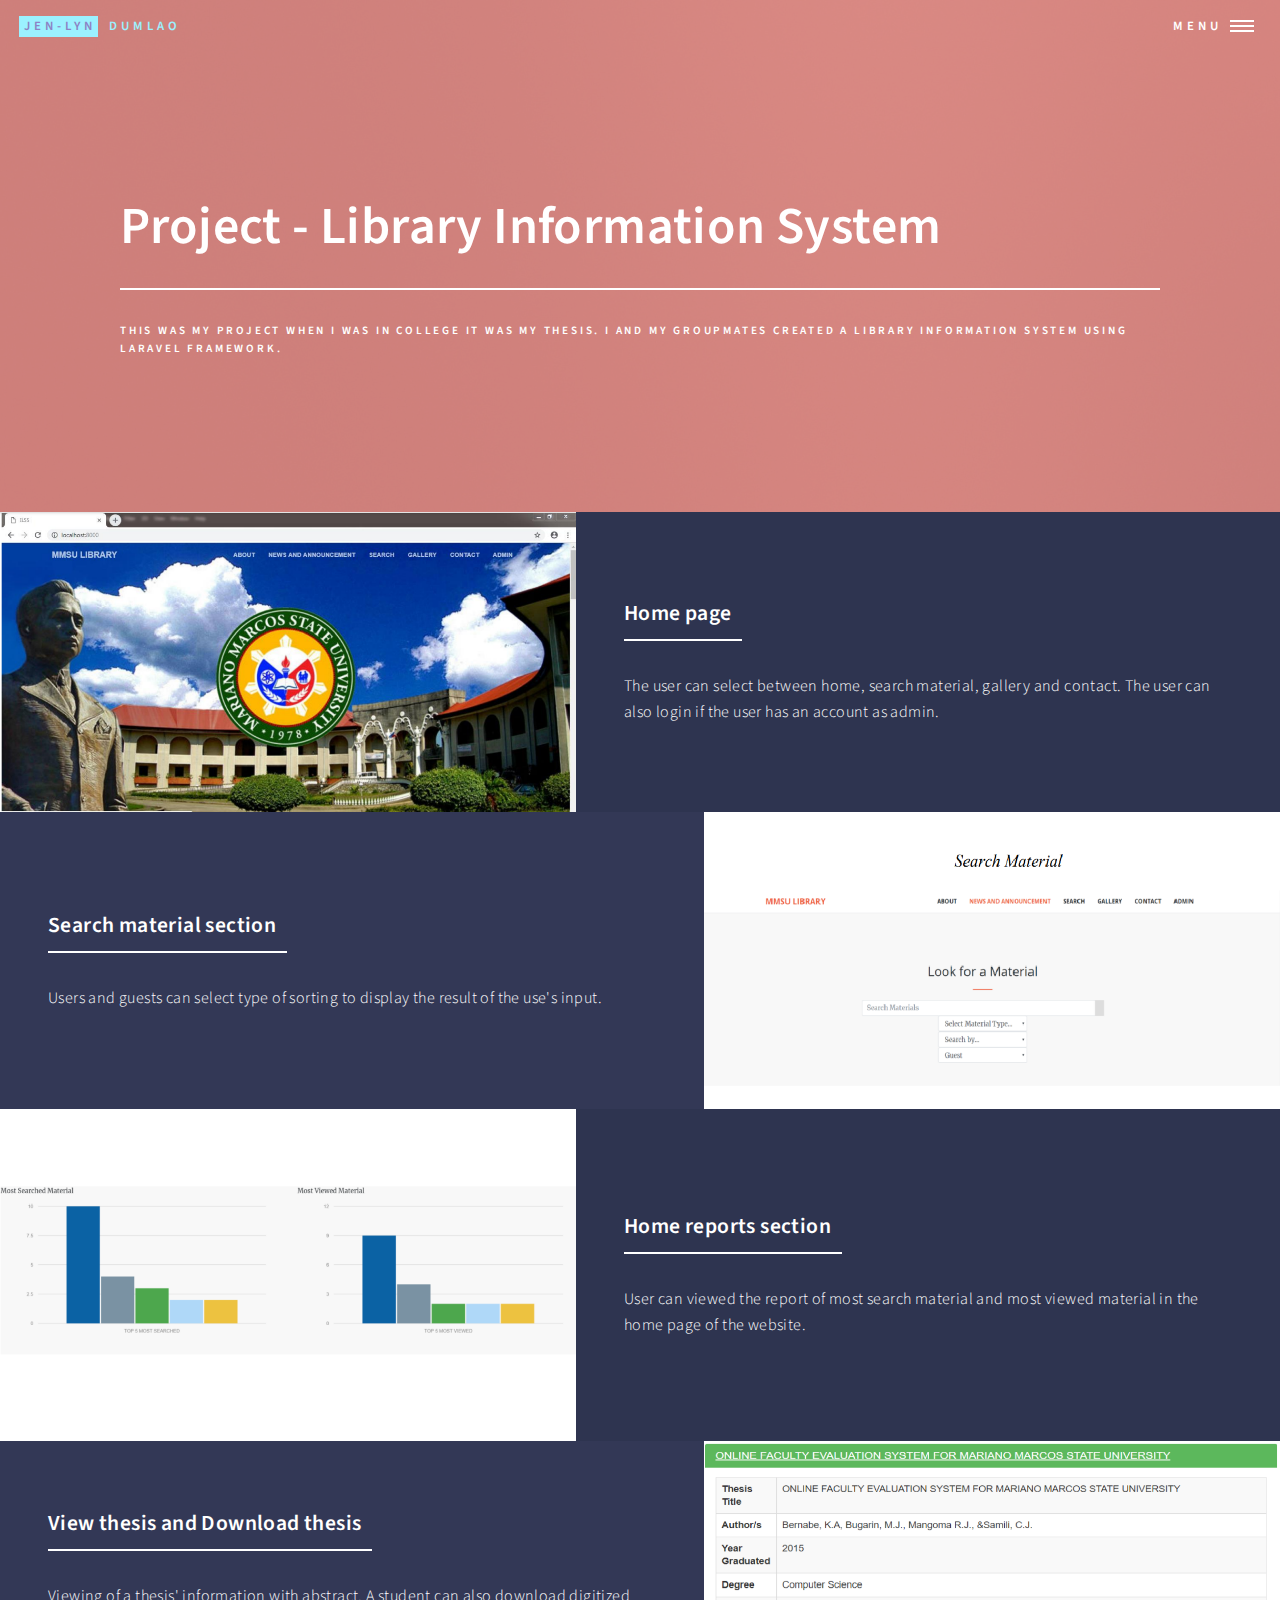
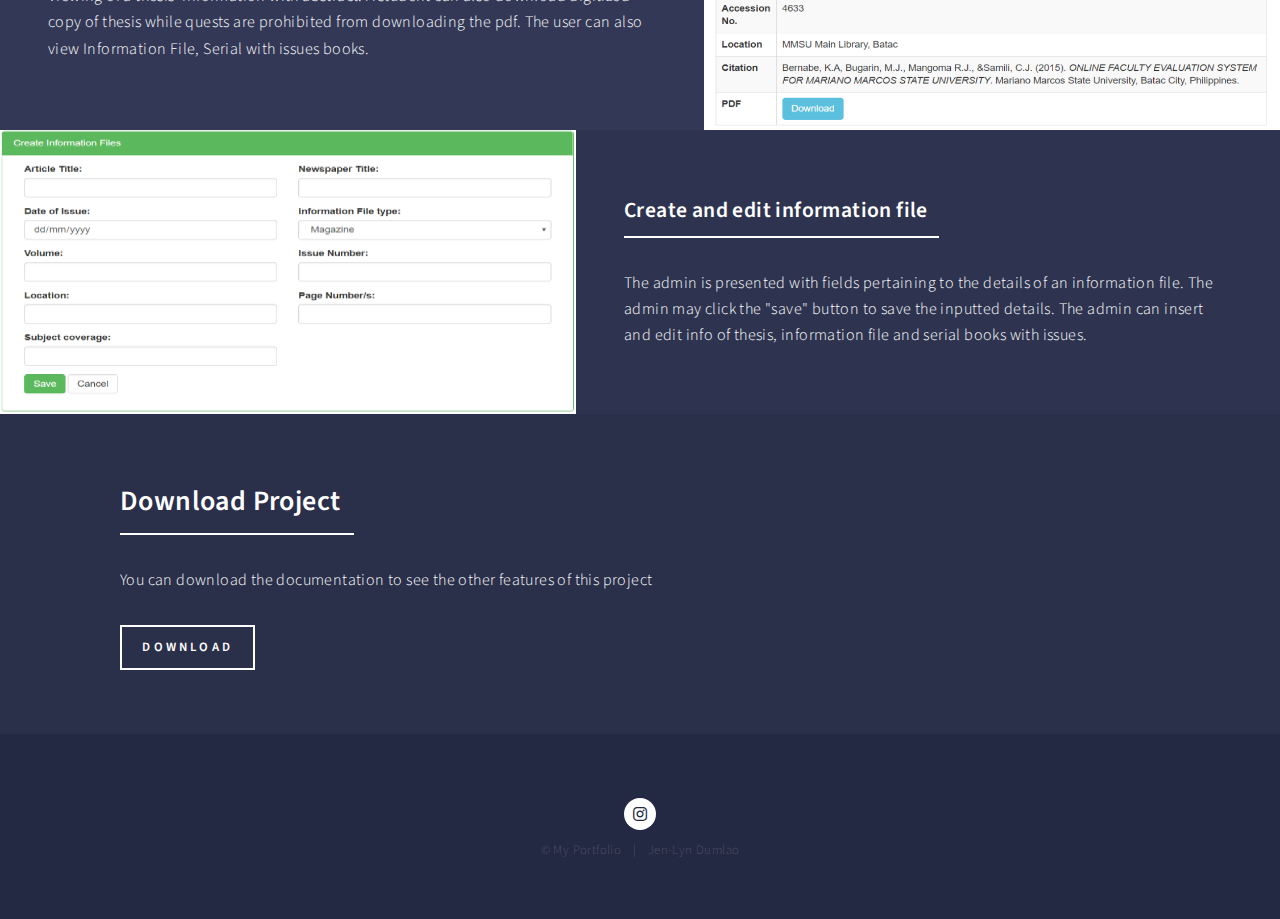
==== commit 622abb88: "Update projects.html" ====
--- a/projects.html
+++ b/projects.html
@@ -131,7 +131,6 @@
 									<p>You can download the documentation to see the other features of this project</p>
 									<ul class="actions">
 										<li><a class="button" onclick="btnclick()">Download</a></li>
-										<button onclick="btnclick()">Download</button>
 									</ul>
 								</div>
 							</section>
@@ -163,4 +162,4 @@
 			<script src="assets/js/slider.js"></script>
 			<script src="assets/js/myjsfile.js"></script>
 	</body>
-</html>+</html>
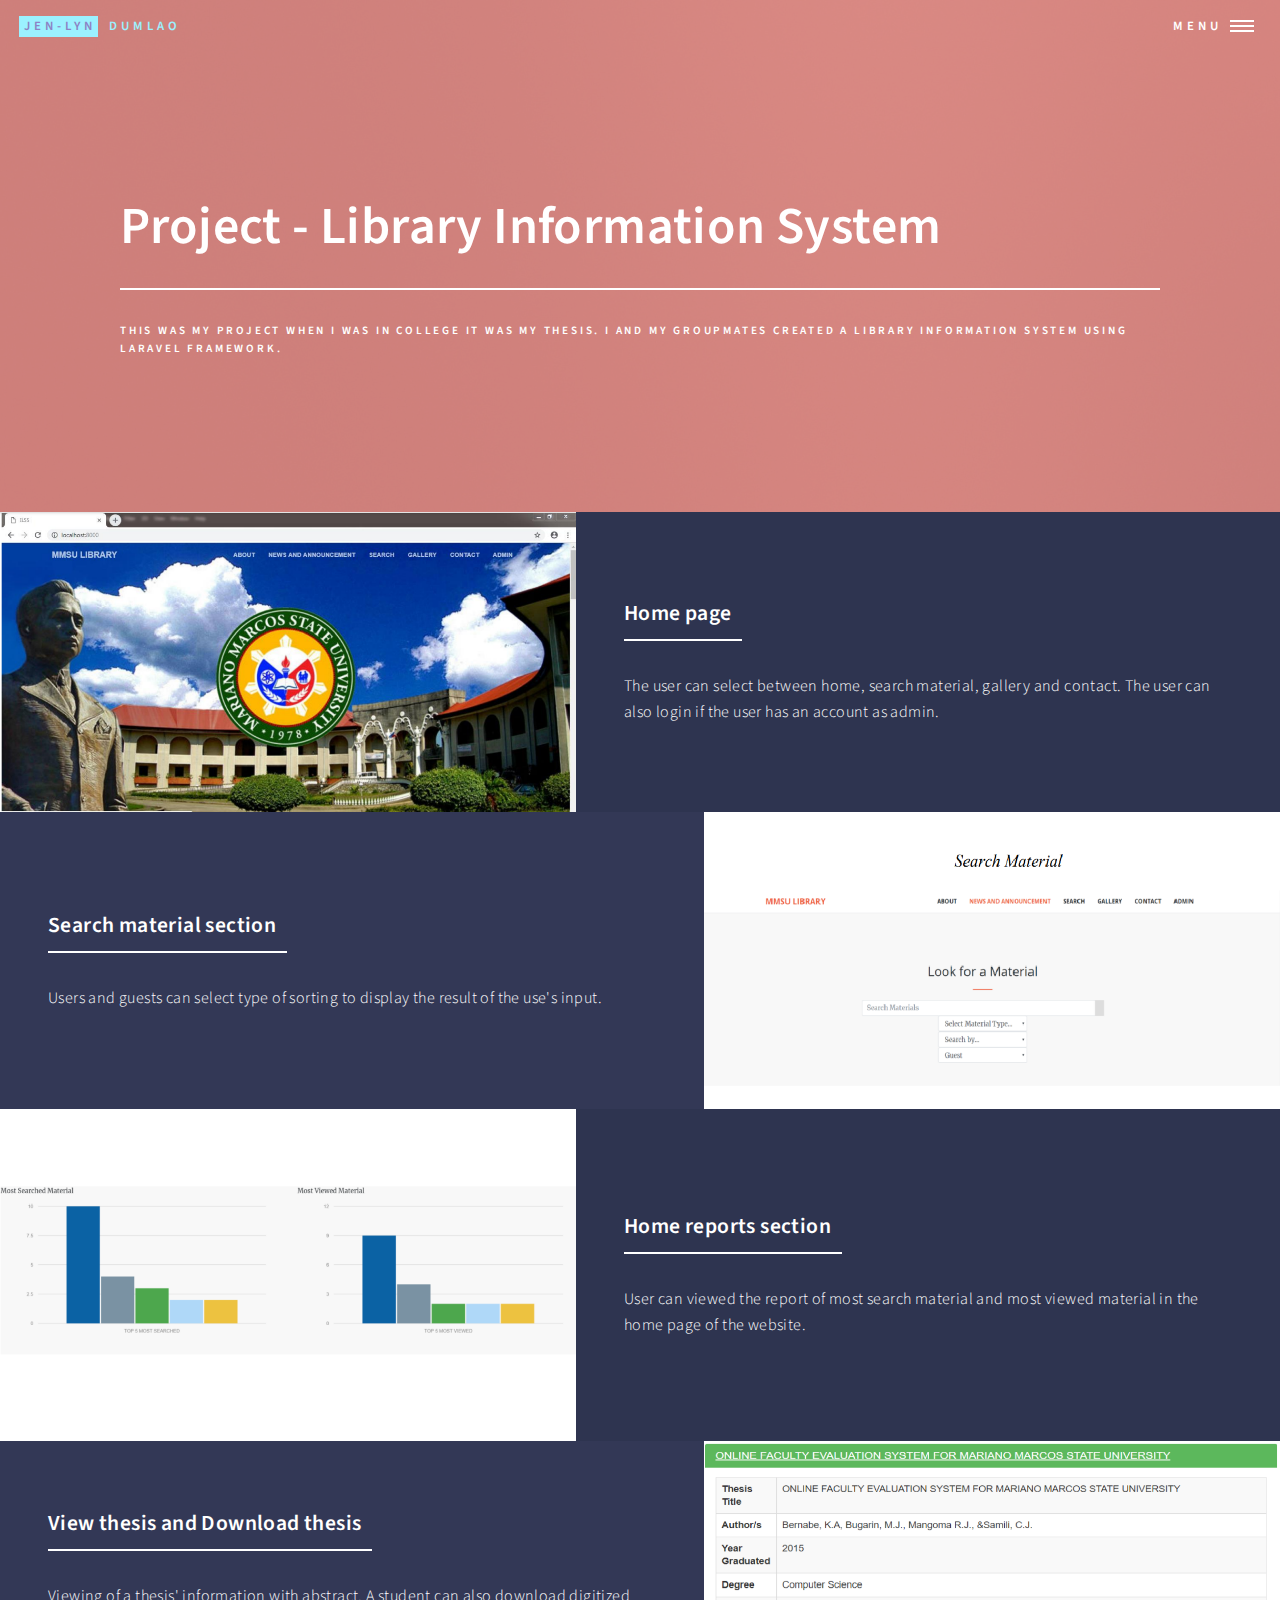
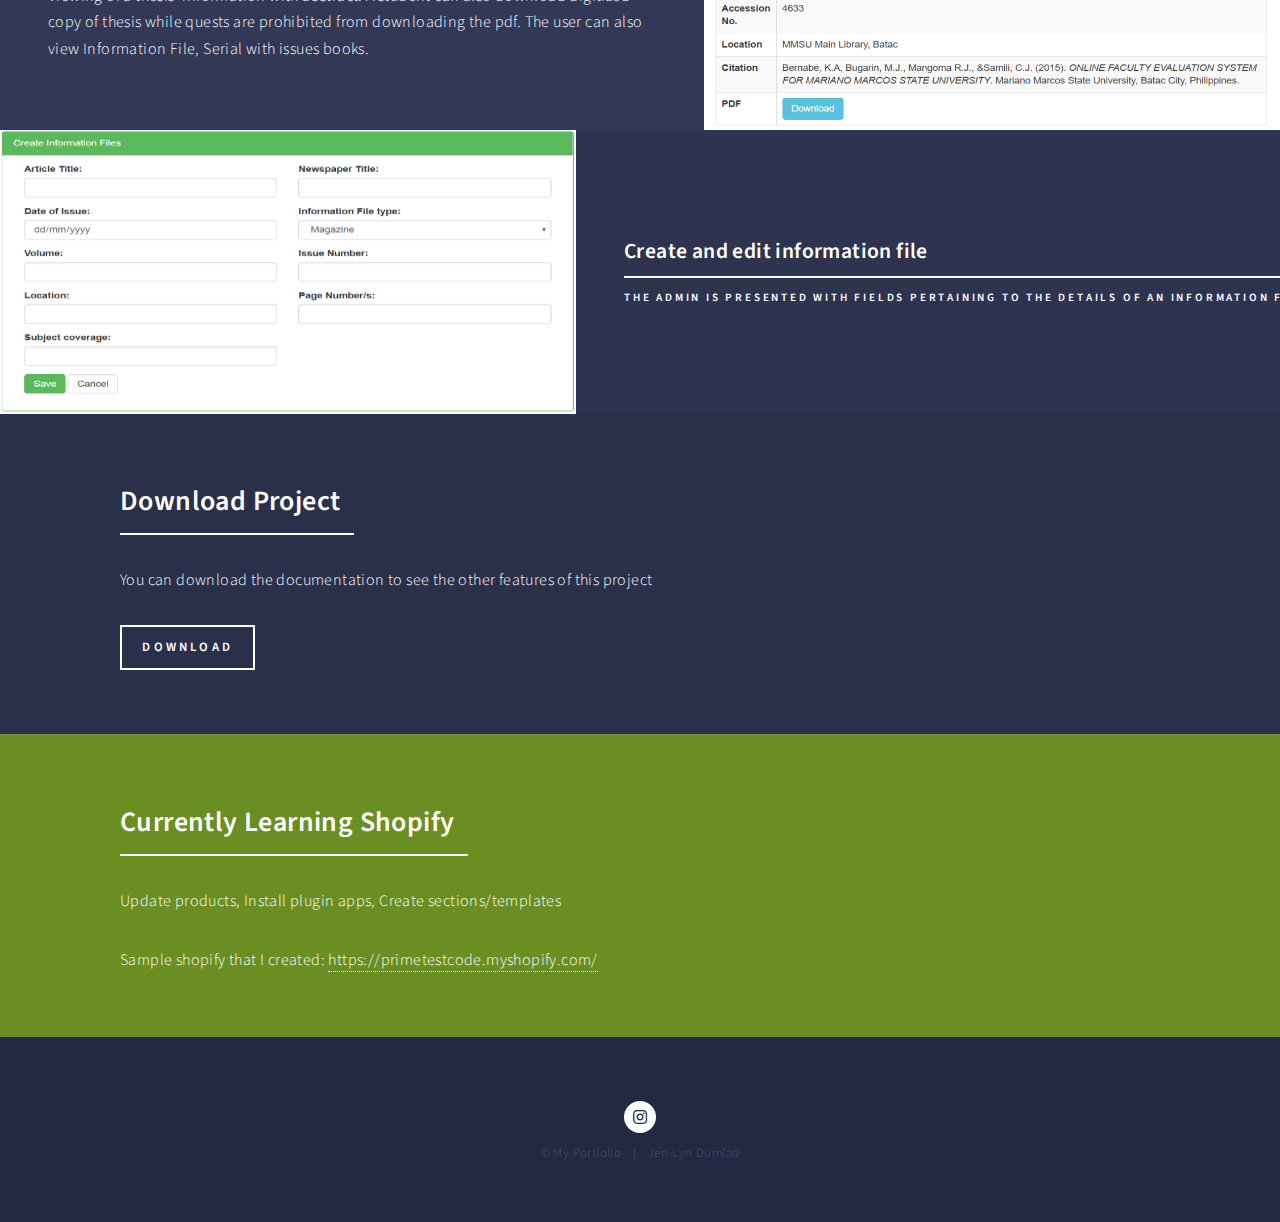
==== commit abbc7292: "Add files via upload" ====
--- a/projects.html
+++ b/projects.html
@@ -115,12 +115,14 @@
 										<div class="inner">
 											<header class="major">
 												<h3>Create and edit information file</h3>
-											</header>
+											</heade	r>
 											<p>The admin is presented with fields pertaining to the details of an information file. The admin may click the "save" button to save the inputted details. The admin can insert and edit info of thesis, information file and serial books with issues.</p>
 										</div>
 									</div>
 								</section>
 							</section>
+
+							
 
 						<!-- Three -->
 							<section id="three">
@@ -134,6 +136,20 @@
 									</ul>
 								</div>
 							</section>
+
+							
+						<!-- Three -->
+						<section id="three" style="background-color: olivedrab">
+							<div class="inner">
+								<header class="major">
+									<h2>Currently Learning Shopify</h2>
+								</header>
+								<p>Update products, Install plugin apps, Create sections/templates</p>
+								<ul class="actions">
+									<li>Sample shopify that I created: <a href="https://primetestcode.myshopify.com/"> https://primetestcode.myshopify.com/</a></li>
+								</ul>
+							</div>
+						</section>
 
 					</div>
 
@@ -162,4 +178,4 @@
 			<script src="assets/js/slider.js"></script>
 			<script src="assets/js/myjsfile.js"></script>
 	</body>
-</html>
+</html>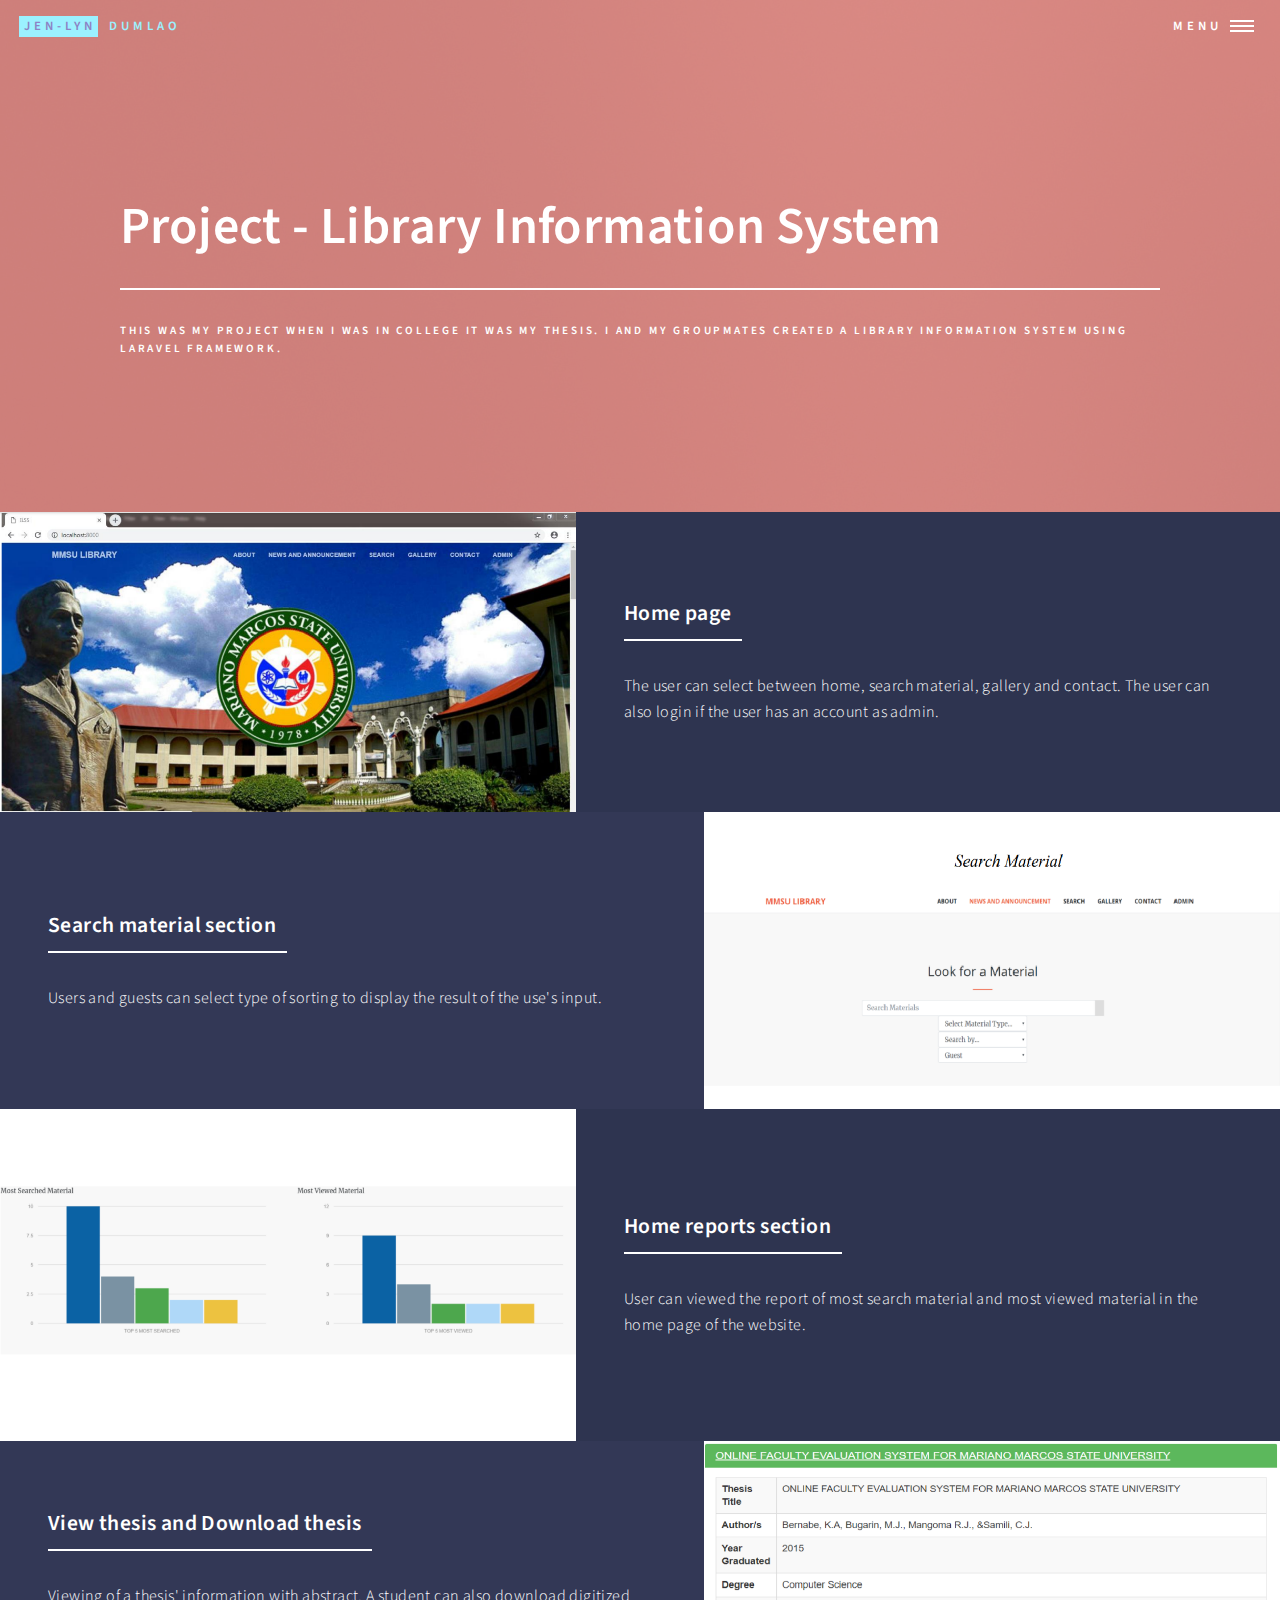
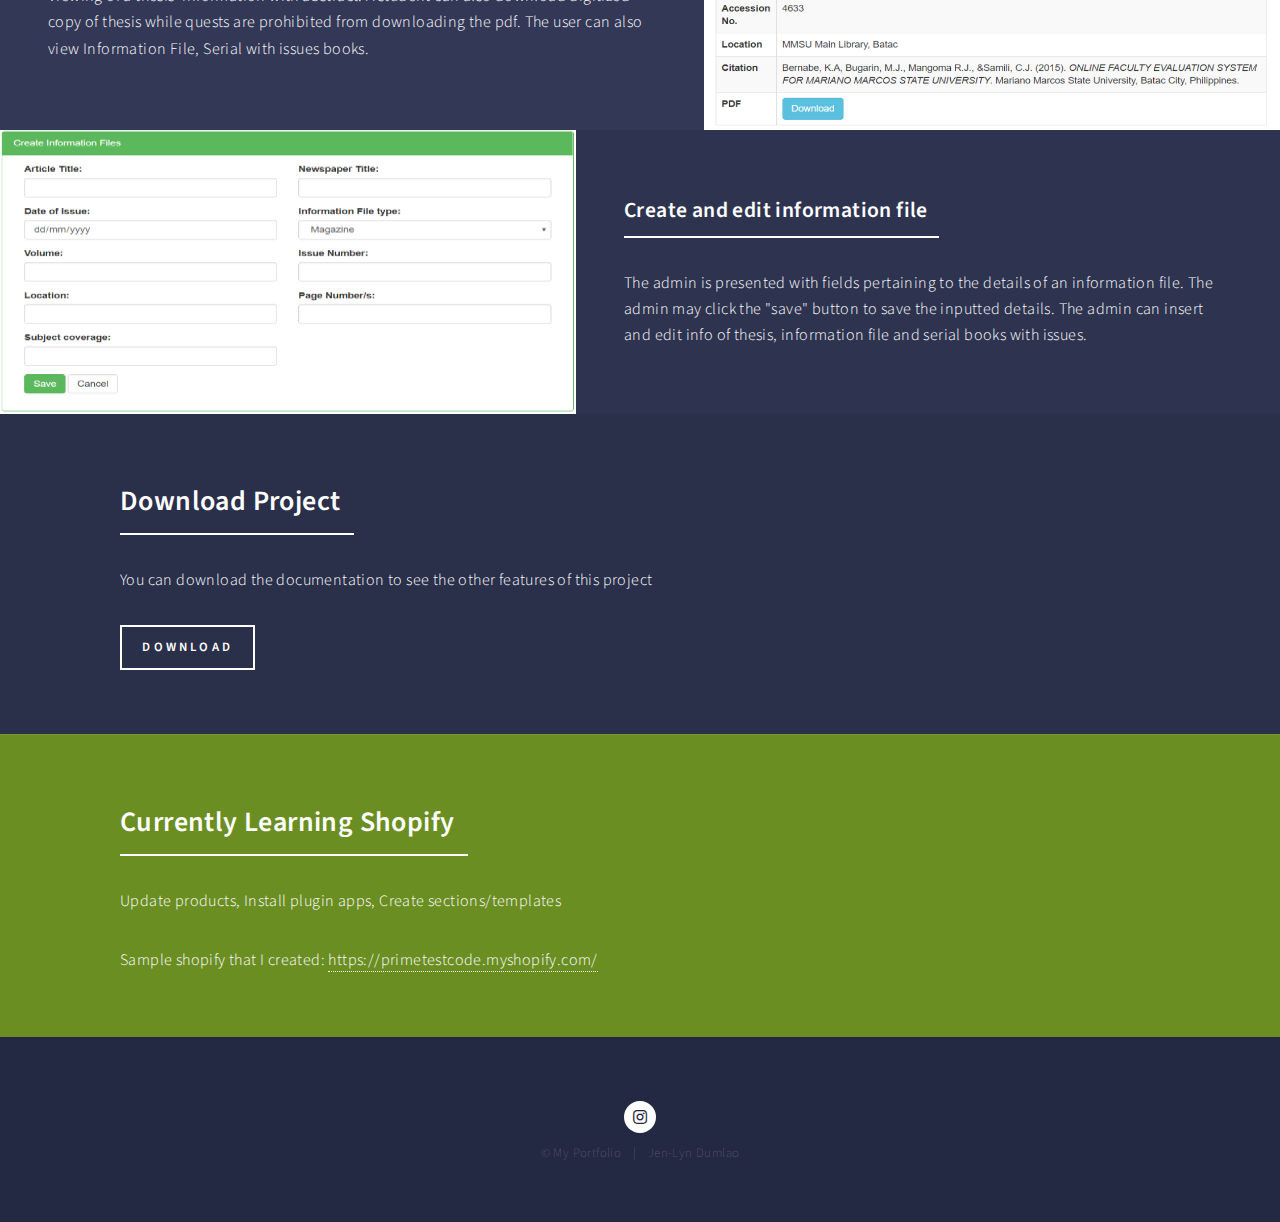
==== commit a885f494: "Update projects.html" ====
--- a/projects.html
+++ b/projects.html
@@ -115,7 +115,7 @@
 										<div class="inner">
 											<header class="major">
 												<h3>Create and edit information file</h3>
-											</heade	r>
+											</header>
 											<p>The admin is presented with fields pertaining to the details of an information file. The admin may click the "save" button to save the inputted details. The admin can insert and edit info of thesis, information file and serial books with issues.</p>
 										</div>
 									</div>
@@ -178,4 +178,4 @@
 			<script src="assets/js/slider.js"></script>
 			<script src="assets/js/myjsfile.js"></script>
 	</body>
-</html>+</html>
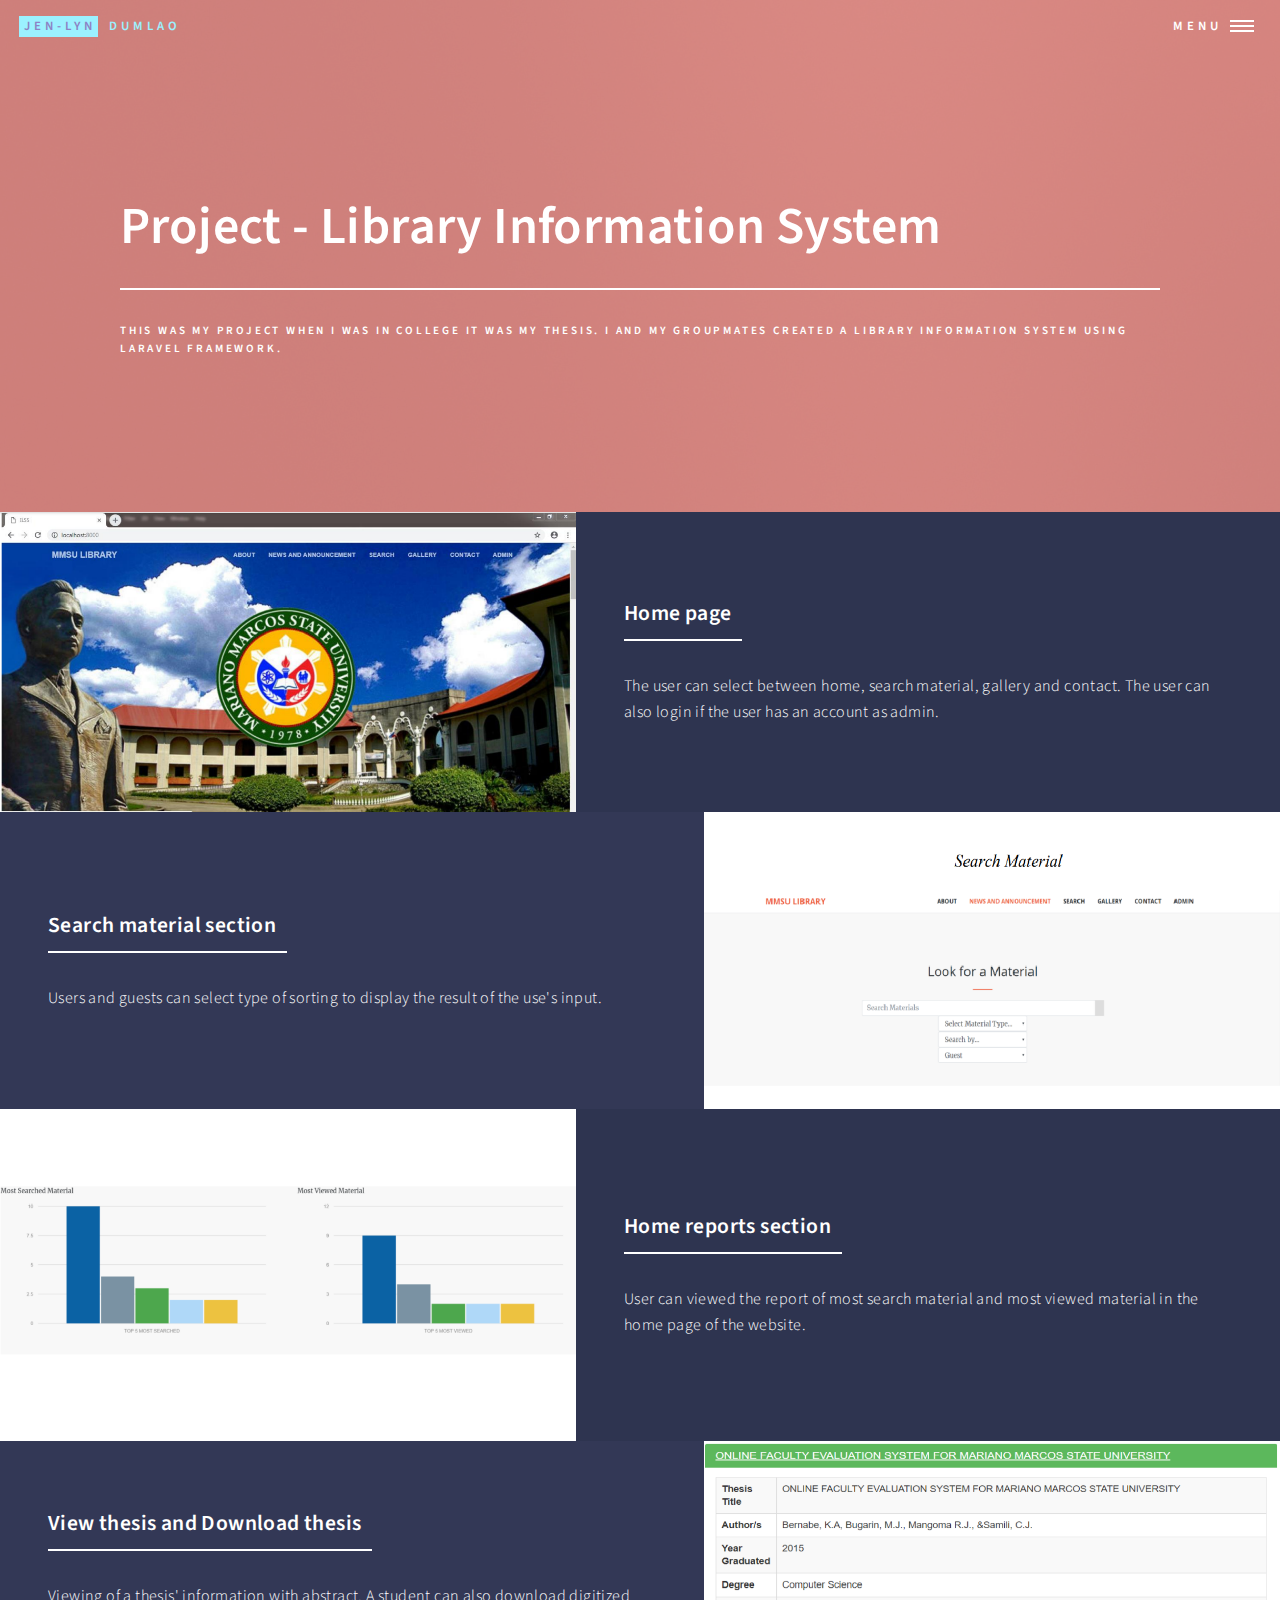
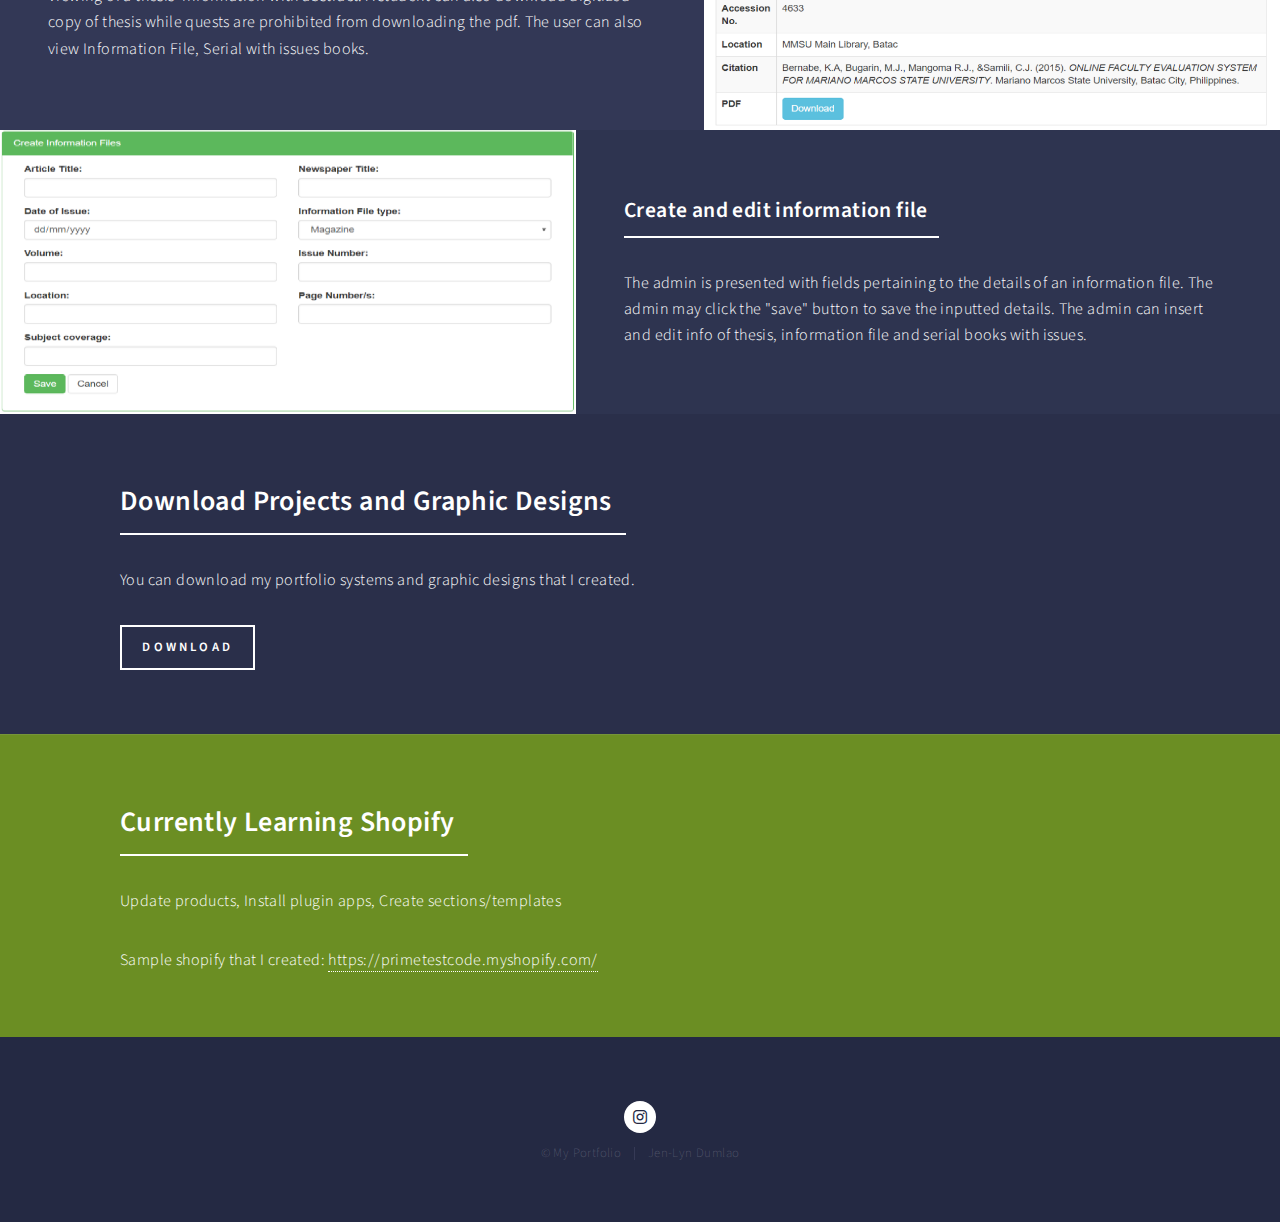
==== commit 23db1917: "Update projects.html" ====
--- a/projects.html
+++ b/projects.html
@@ -128,9 +128,9 @@
 							<section id="three">
 								<div class="inner">
 									<header class="major">
-										<h2>Download Project</h2>
+										<h2>Download Projects and Graphic Designs</h2>
 									</header>
-									<p>You can download the documentation to see the other features of this project</p>
+									<p>You can download my portfolio systems and graphic designs that I created.</p>
 									<ul class="actions">
 										<li><a class="button" onclick="btnclick()">Download</a></li>
 									</ul>
